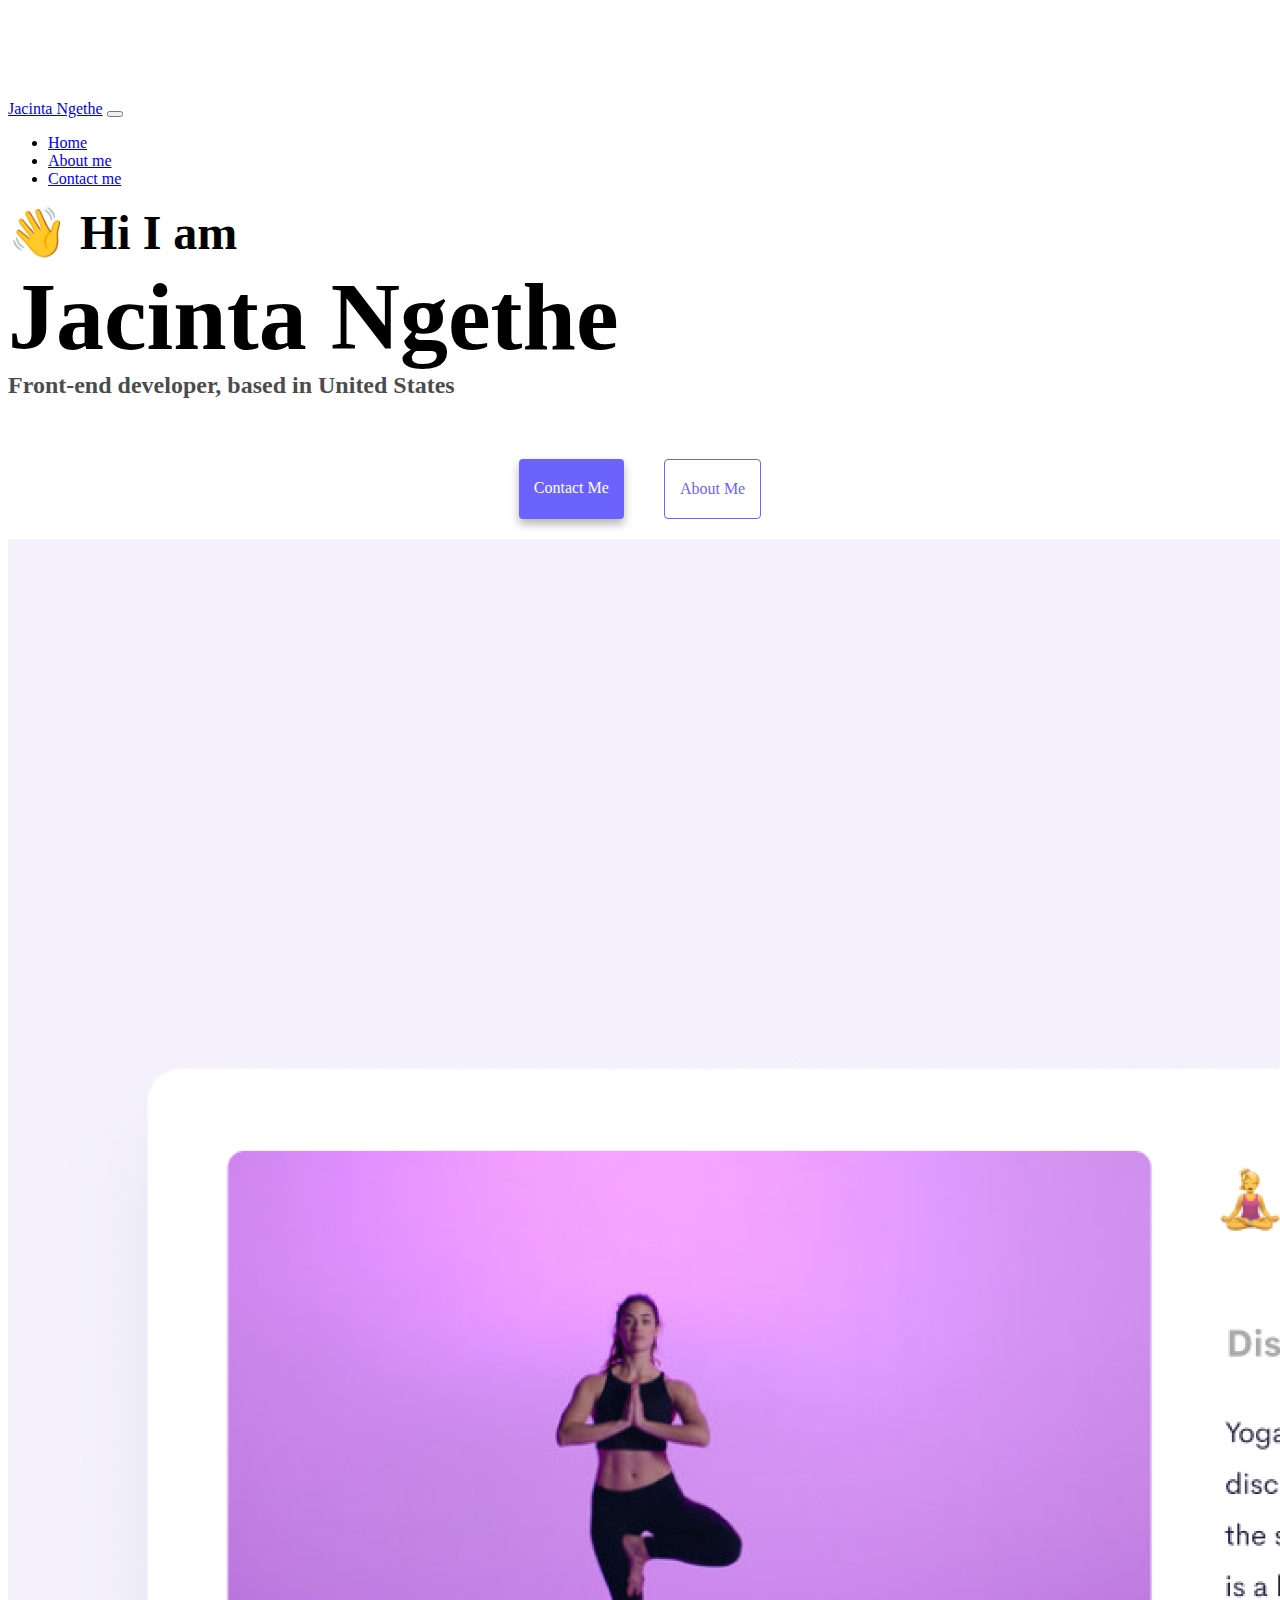
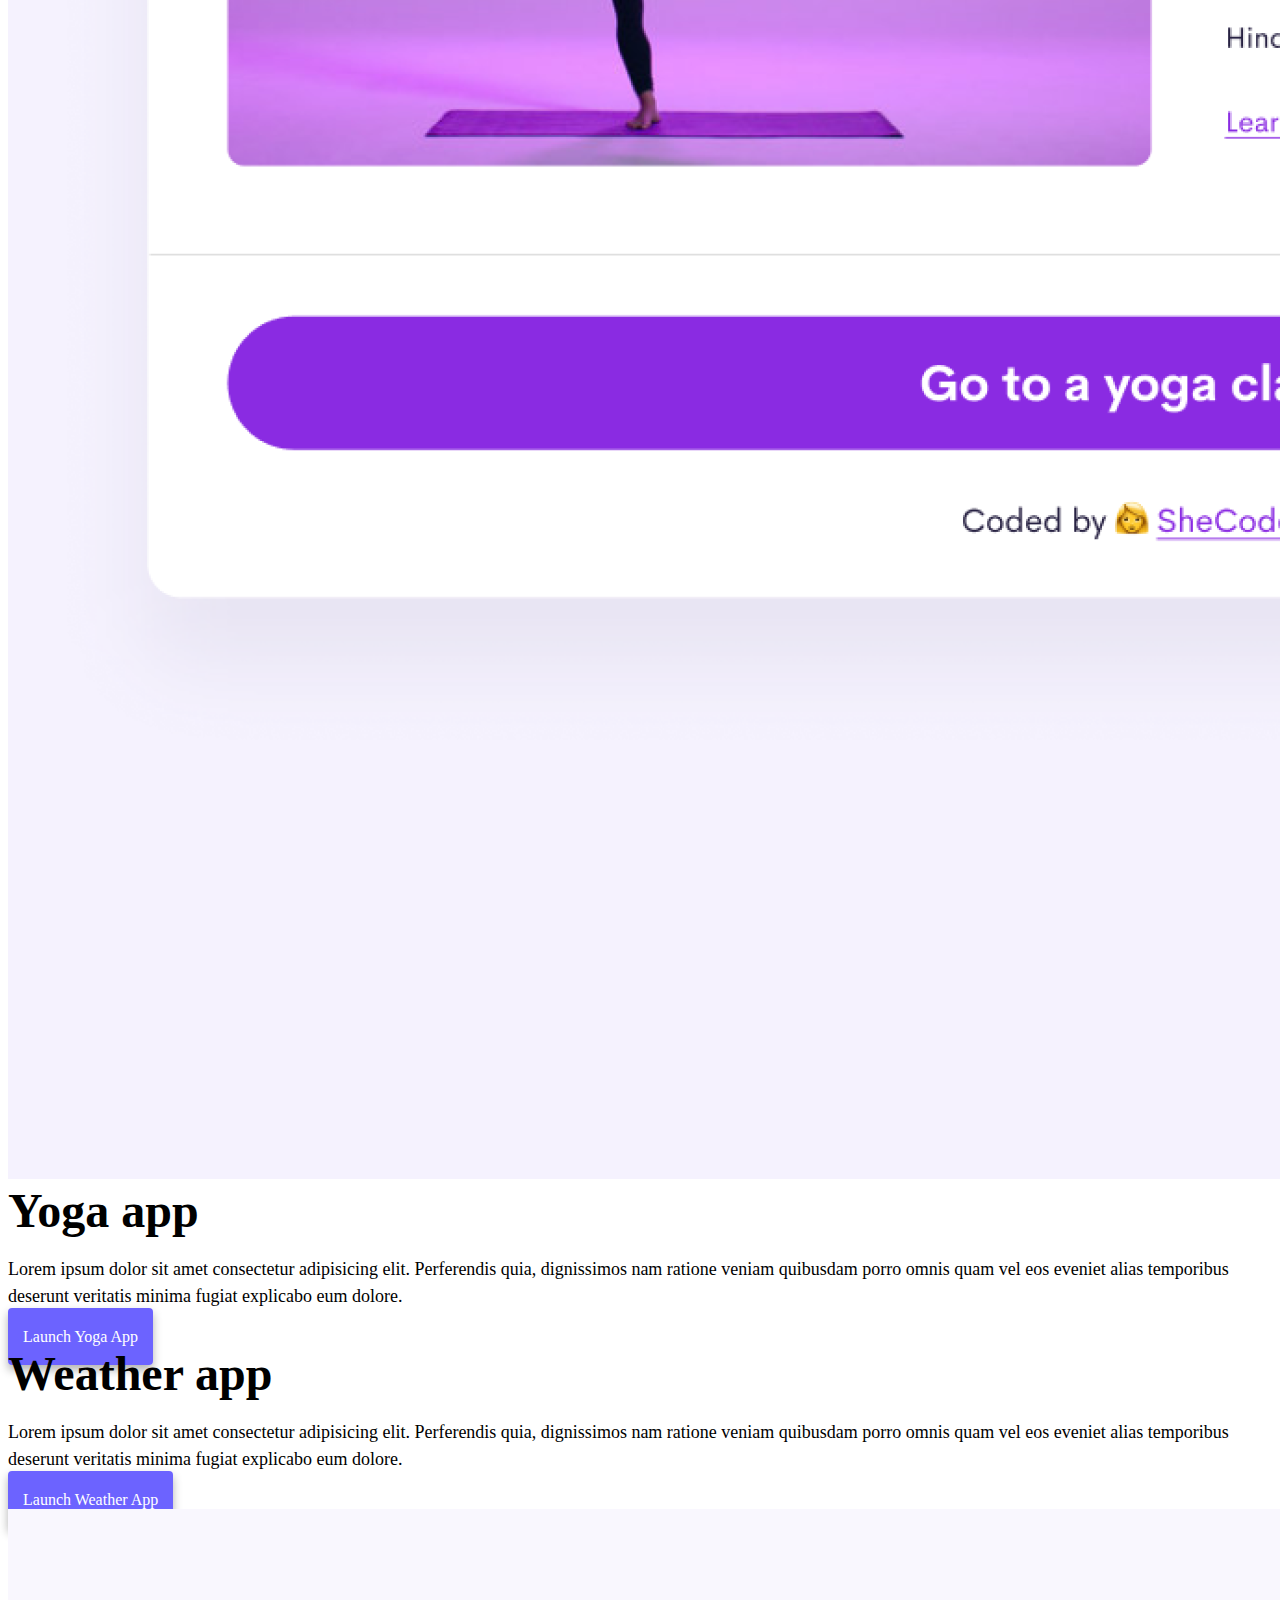
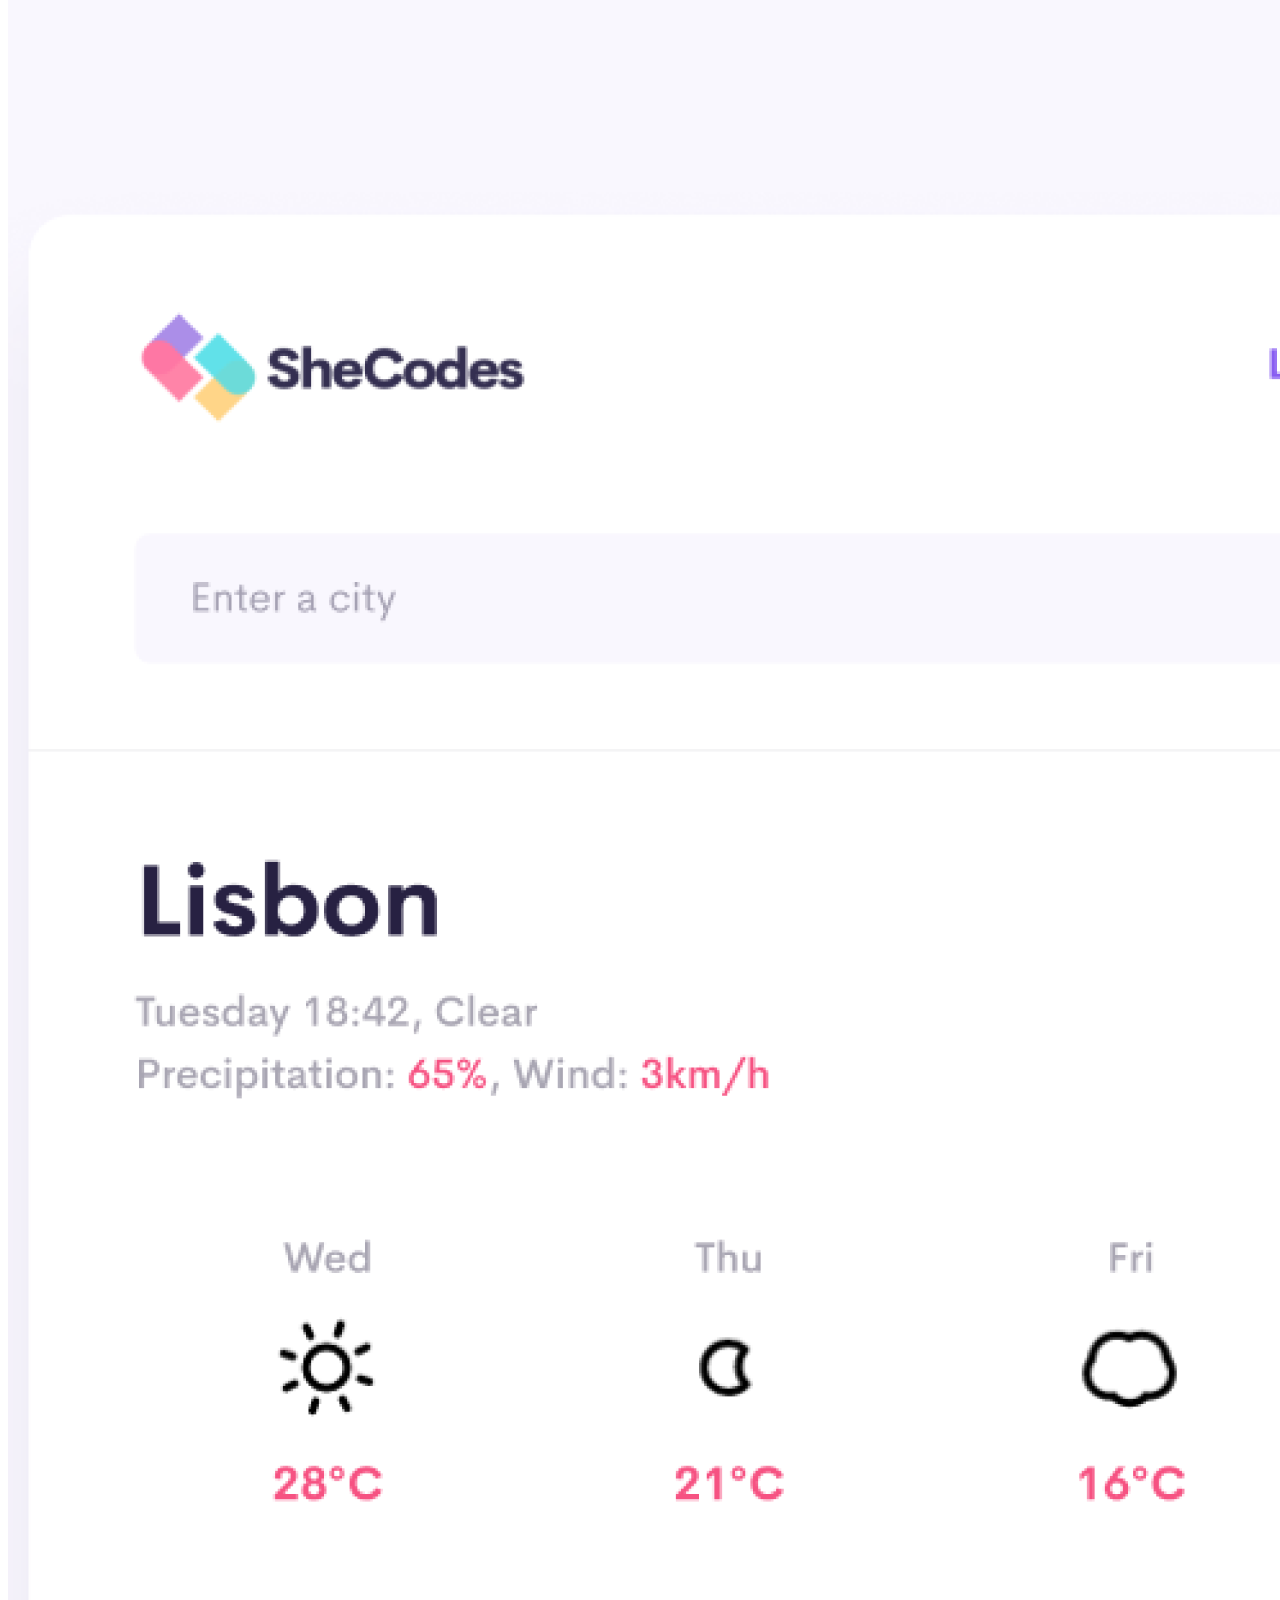
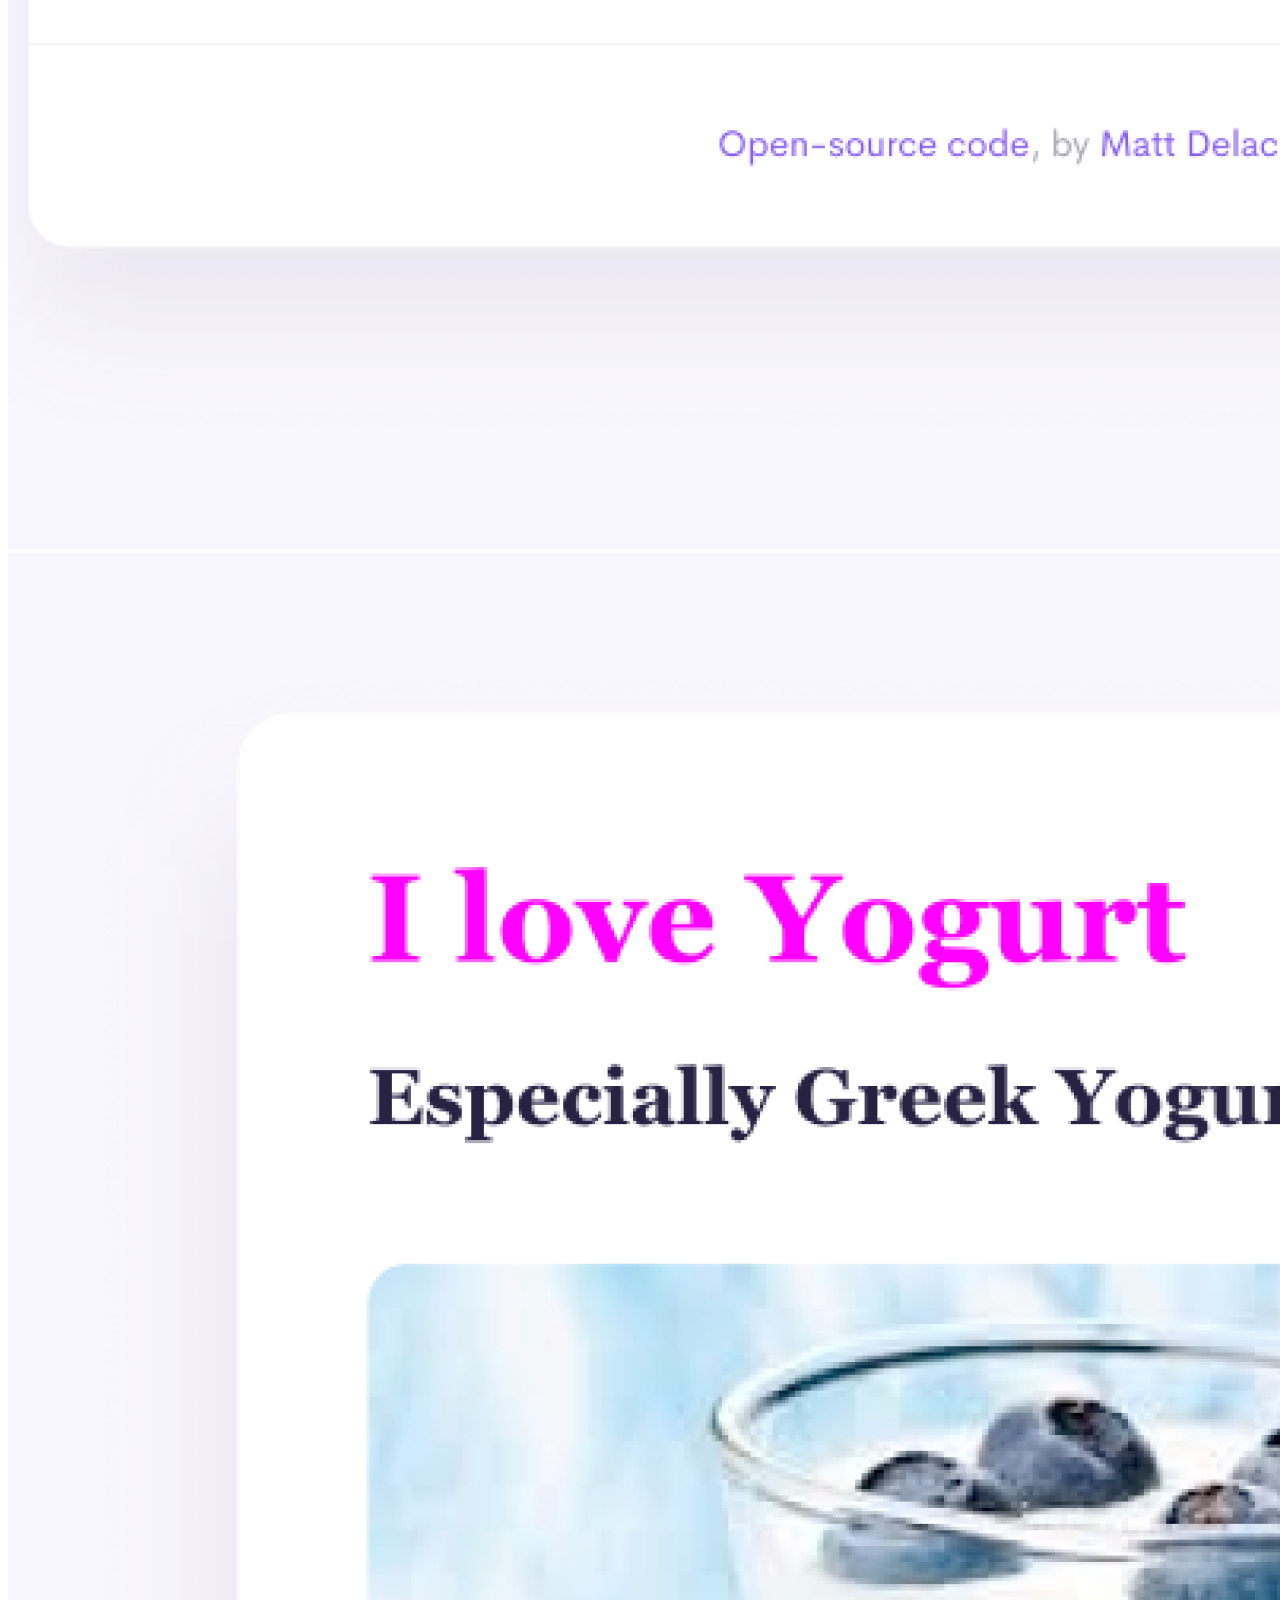
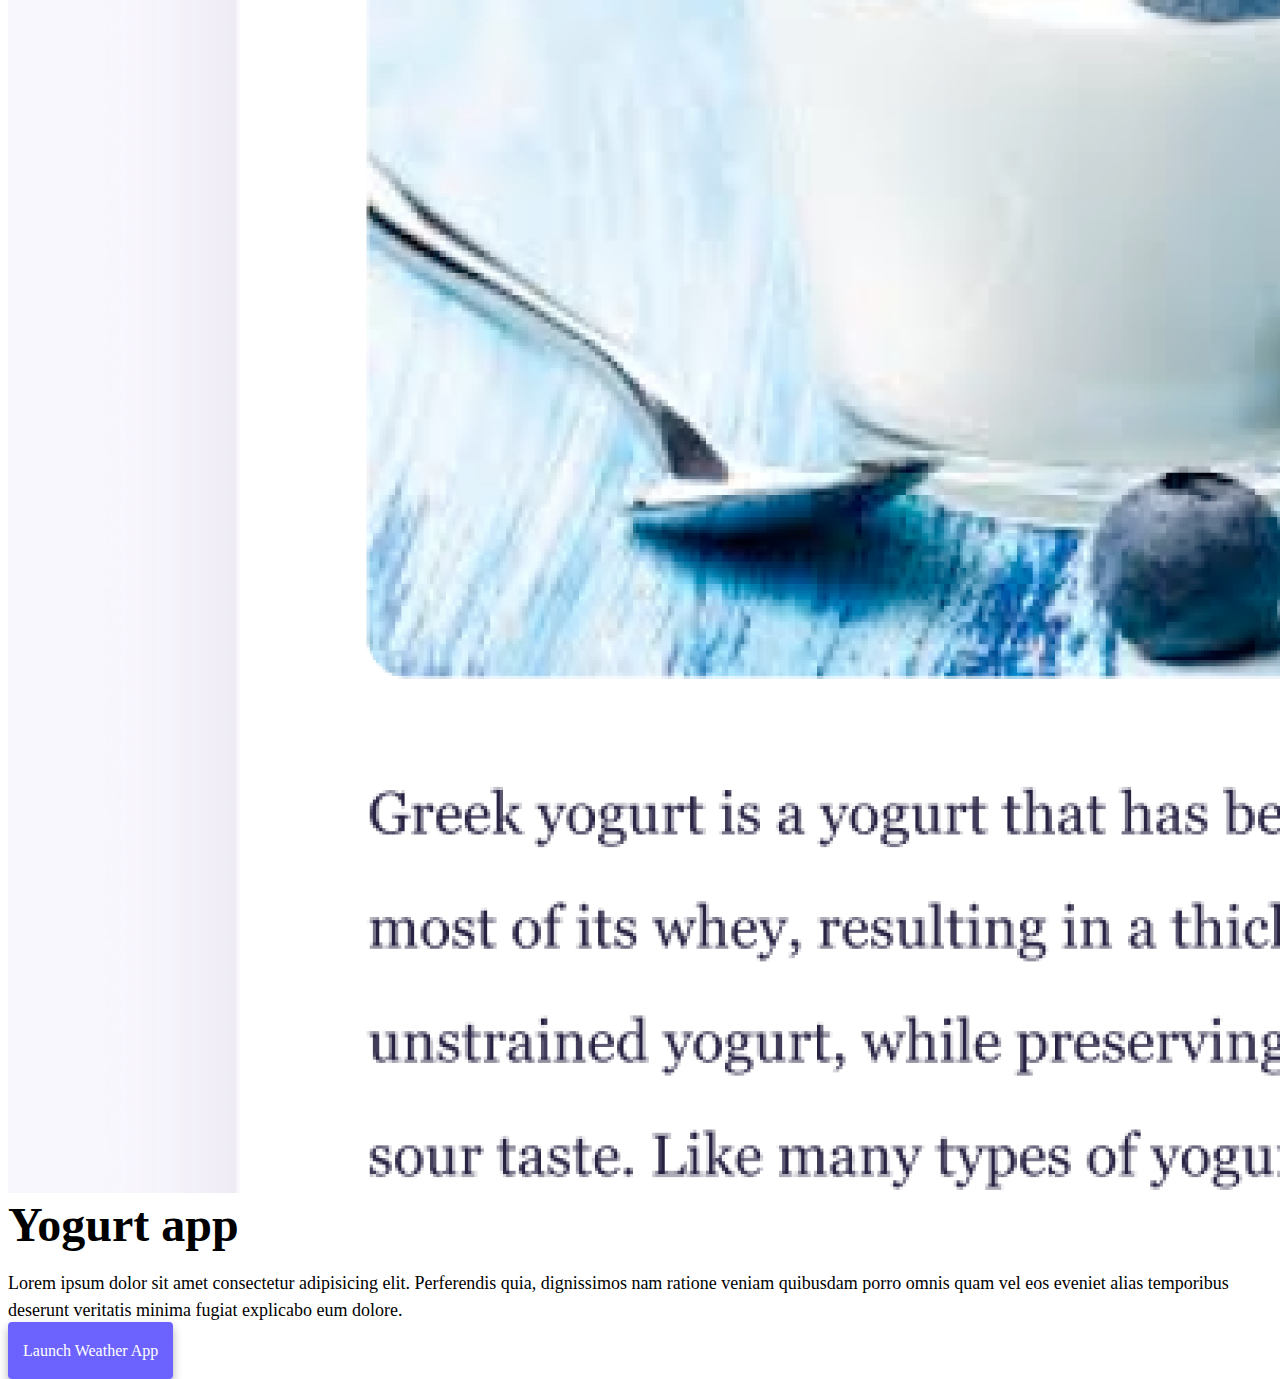
==== index.html @ 260f0592 "Initial commit" ====
<!DOCTYPE html>
<html lang="en">
  <head>
    <meta charset="UTF-8" />
    <meta http-equiv="X-UA-Compatible" content="IE=edge" />
    <meta name="viewport" content="width=device-width, initial-scale=1.0" />
    <title>Jacinta Ngethe</title>
    <link
      href="https://cdn.jsdelivr.net/npm/bootstrap@5.0.0-beta2/dist/css/bootstrap.min.css"
      rel="stylesheet"
      integrity="sha384-BmbxuPwQa2lc/FVzBcNJ7UAyJxM6wuqIj61tLrc4wSX0szH/Ev+nYRRuWlolflfl"
      crossorigin="anonymous"
    />
    <script
      src="https://cdn.jsdelivr.net/npm/bootstrap@5.0.0-beta2/dist/js/bootstrap.bundle.min.js"
      integrity="sha384-b5kHyXgcpbZJO/tY9Ul7kGkf1S0CWuKcCD38l8YkeH8z8QjE0GmW1gYU5S9FOnJ0"
      crossorigin="anonymous"
    ></script>
    <link rel="stylesheet" href="style.css" />
  </head>
  <body>
    <nav class="navbar navbar-expand-lg navbar-light bg-light fixed-top">
      <div class="container">
        <a class="navbar-brand" href="index.html">Jacinta Ngethe</a>
        <button
          class="navbar-toggler"
          type="button"
          data-bs-toggle="collapse"
          data-bs-target="#navbarNav"
          aria-controls="navbarNav"
          aria-expanded="false"
          aria-label="Toggle navigation"
        >
          <span class="navbar-toggler-icon"></span>
        </button>
        <div class="collapse navbar-collapse" id="navbarNav">
          <ul class="navbar-nav">
            <li class="nav-item">
              <a class="nav-link active" aria-current="page" href="index.html"
                >Home</a
              >
            </li>
            <li class="nav-item">
              <a class="nav-link" href="about.html">About me</a>
            </li>
            <li class="nav-item">
              <a class="nav-link" href="about.html#contact">Contact me</a>
            </li>
          </ul>
        </div>
      </div>
    </nav>
    <h2 class="text-center">👋 Hi I am</h2>
    <h1 class="text-center">Jacinta Ngethe</h1>
    <h3 class="text-center">Front-end developer, based in United States</h3>
    <div class="navigation-links mb-5">
      <a href="about.html#contact" class="primary-link">Contact me</a>
      <a href="about.html" class="secondary-link">About me</a>
    </div>
    <div class="container">
      <div class="row">
        <div class="col-6">
          <img
            src="images/yoga.png"
            alt="Yoga project"
            class="img-fluid rounded d-none d-sm-block"
          />
        </div>
        <div class="col-6">
          <h2 class="mb-3">Yoga app</h2>
          <p>
            Lorem ipsum dolor sit amet consectetur adipisicing elit. Perferendis
            quia, dignissimos nam ratione veniam quibusdam porro omnis quam vel
            eos eveniet alias temporibus deserunt veritatis minima fugiat
            explicabo eum dolore.
          </p>
          <div class="mt-5">
            <a href="#" class="primary-link project">Launch Yoga App</a>
          </div>
        </div>
      </div>
      <div class="row mt-5">
        <div class="col-6">
          <h2 class="mb-3 d-center d-sm-block">Weather app</h2>
          <p>
            Lorem ipsum dolor sit amet consectetur adipisicing elit. Perferendis
            quia, dignissimos nam ratione veniam quibusdam porro omnis quam vel
            eos eveniet alias temporibus deserunt veritatis minima fugiat
            explicabo eum dolore.
          </p>
          <div class="mt-5">
            <a href="#" class="primary-link project">Launch Weather App</a>
          </div>
        </div>
        <div class="col-6">
          <img
            src="images/weather.png"
            alt="Weather Project"
            class="img-fluid rounded d-none d-sm-block"
          />
        </div>
      </div>
      <div class="row mt-5">
        <div class="col-6">
          <img
            src="images/yogurt.png"
            alt="Yogurt project"
            class="img-fluid rounded d-none d-sm-block"
          />
        </div>
        <div class="col-6">
          <h2 class="mb-3">Yogurt app</h2>
          <p>
            Lorem ipsum dolor sit amet consectetur adipisicing elit. Perferendis
            quia, dignissimos nam ratione veniam quibusdam porro omnis quam vel
            eos eveniet alias temporibus deserunt veritatis minima fugiat
            explicabo eum dolore.
          </p>
          <div class="mt-5">
            <a href="#" class="primary-link project">Launch Weather App</a>
          </div>
        </div>
      </div>
    </div>
  </body>
</html>
---- style.css ----
:root {
  --primary-color: #6c63ff;
  --secondary-color: #f5f2fe;
  --box-shadow: 0 5px 10px rgba(0, 0, 0, 0.3);
}

body {
  margin-top: 100px;
}

h1,
h2,
h3 {
  margin: 0;
}

h1 {
  font-size: 96px;
}

h2 {
  font-size: 48px;
}

h3 {
  font-size: 24px;
  opacity: 0.7;
}

p {
  font-size: 18px;
  line-height: 1.5;
}

.navigation-links {
  display: flex;
  margin-top: 40px;
  justify-content: center;
}

.navigation-links a {
  margin: 20px;
}

.primary-link {
  border-radius: 4px;
  padding: 20px 15px;
  text-decoration: none;
  text-transform: capitalize;
  background: var(--primary-color);
  box-shadow: var(--box-shadow);
  color: white;
}

.secondary-link {
  border-radius: 4px;
  padding: 20px 15px;
  text-decoration: none;
  text-transform: capitalize;
  color: var(--primary-color);
  border: 1px solid var(--primary-color);
}

.homepage-link {
  color: var(--primary-color);
  text-align: center;
  display: block;
}

.about-paragraphs {
  margin: 30px 0;
}

.about-paragraphs p {
  margin: 10px;
}

.email-link {
  display: flex;
  justify-content: center;
  color: var(--primary-color);
  font-size: 28px;
  text-decoration: none;
}

.email-link:hover {
  text-decoration: underline;
}
@media (max-width: 576px) {
  h1 {
    font-size: 48px;
  }
  h2 {
    font-size: 32px;
    text-align: center;
  }
  p {
    text-align: center;
  }

  .container {
    text-align: center;
  }
  .project {
    display: block;
    text-align: center;
    margin: 0 20px;
  }
}
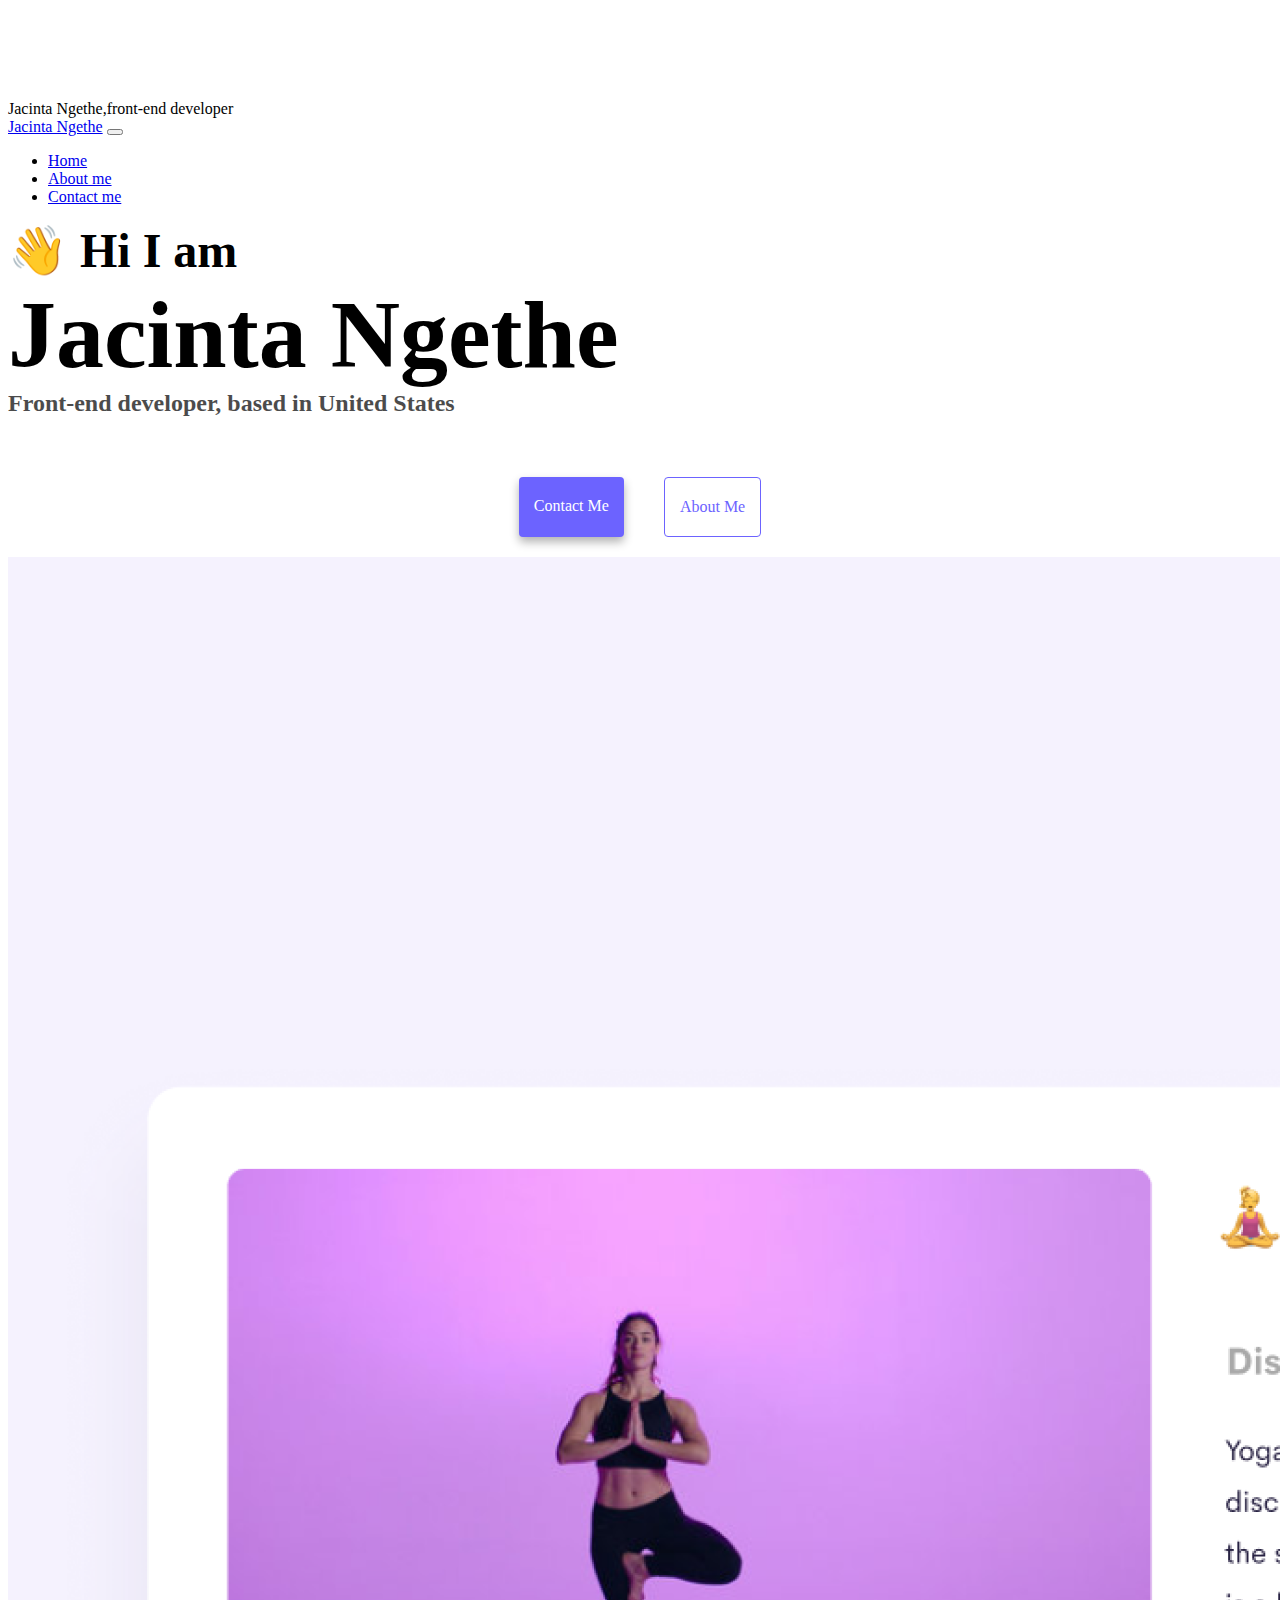
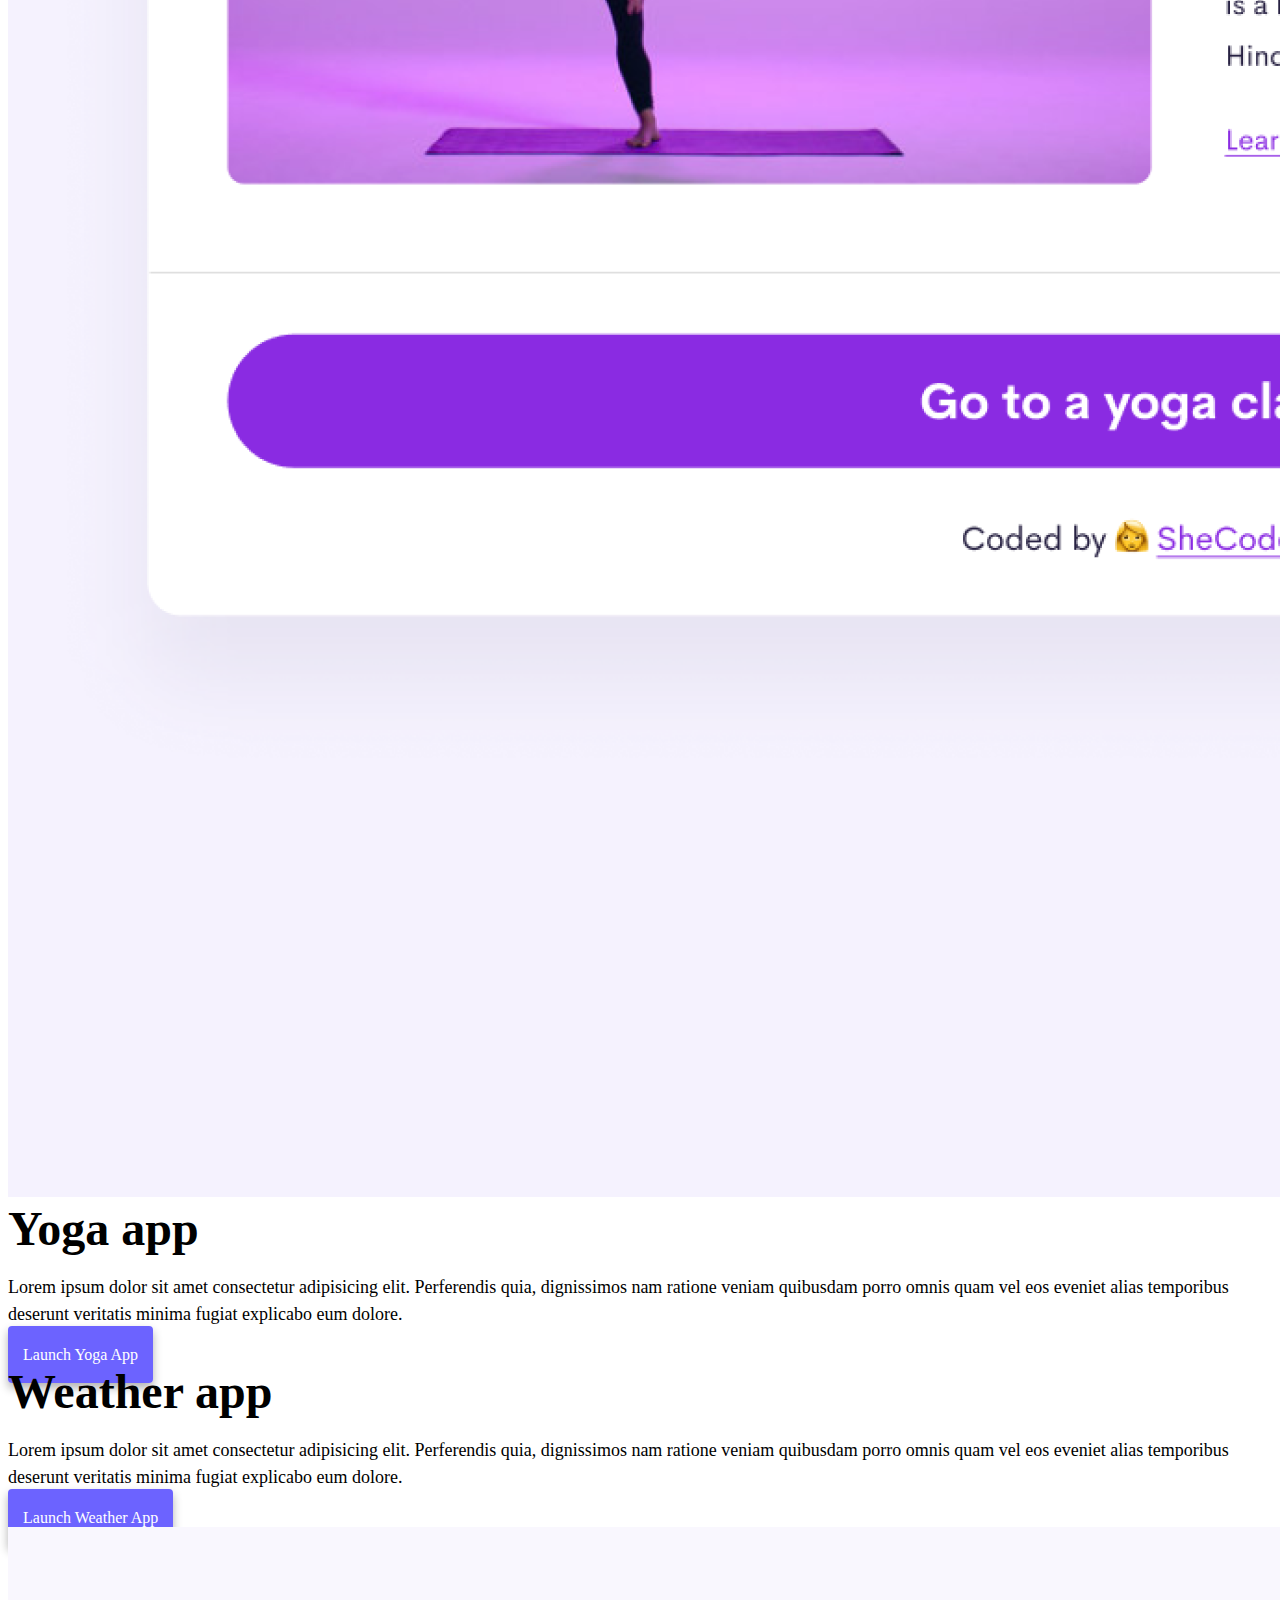
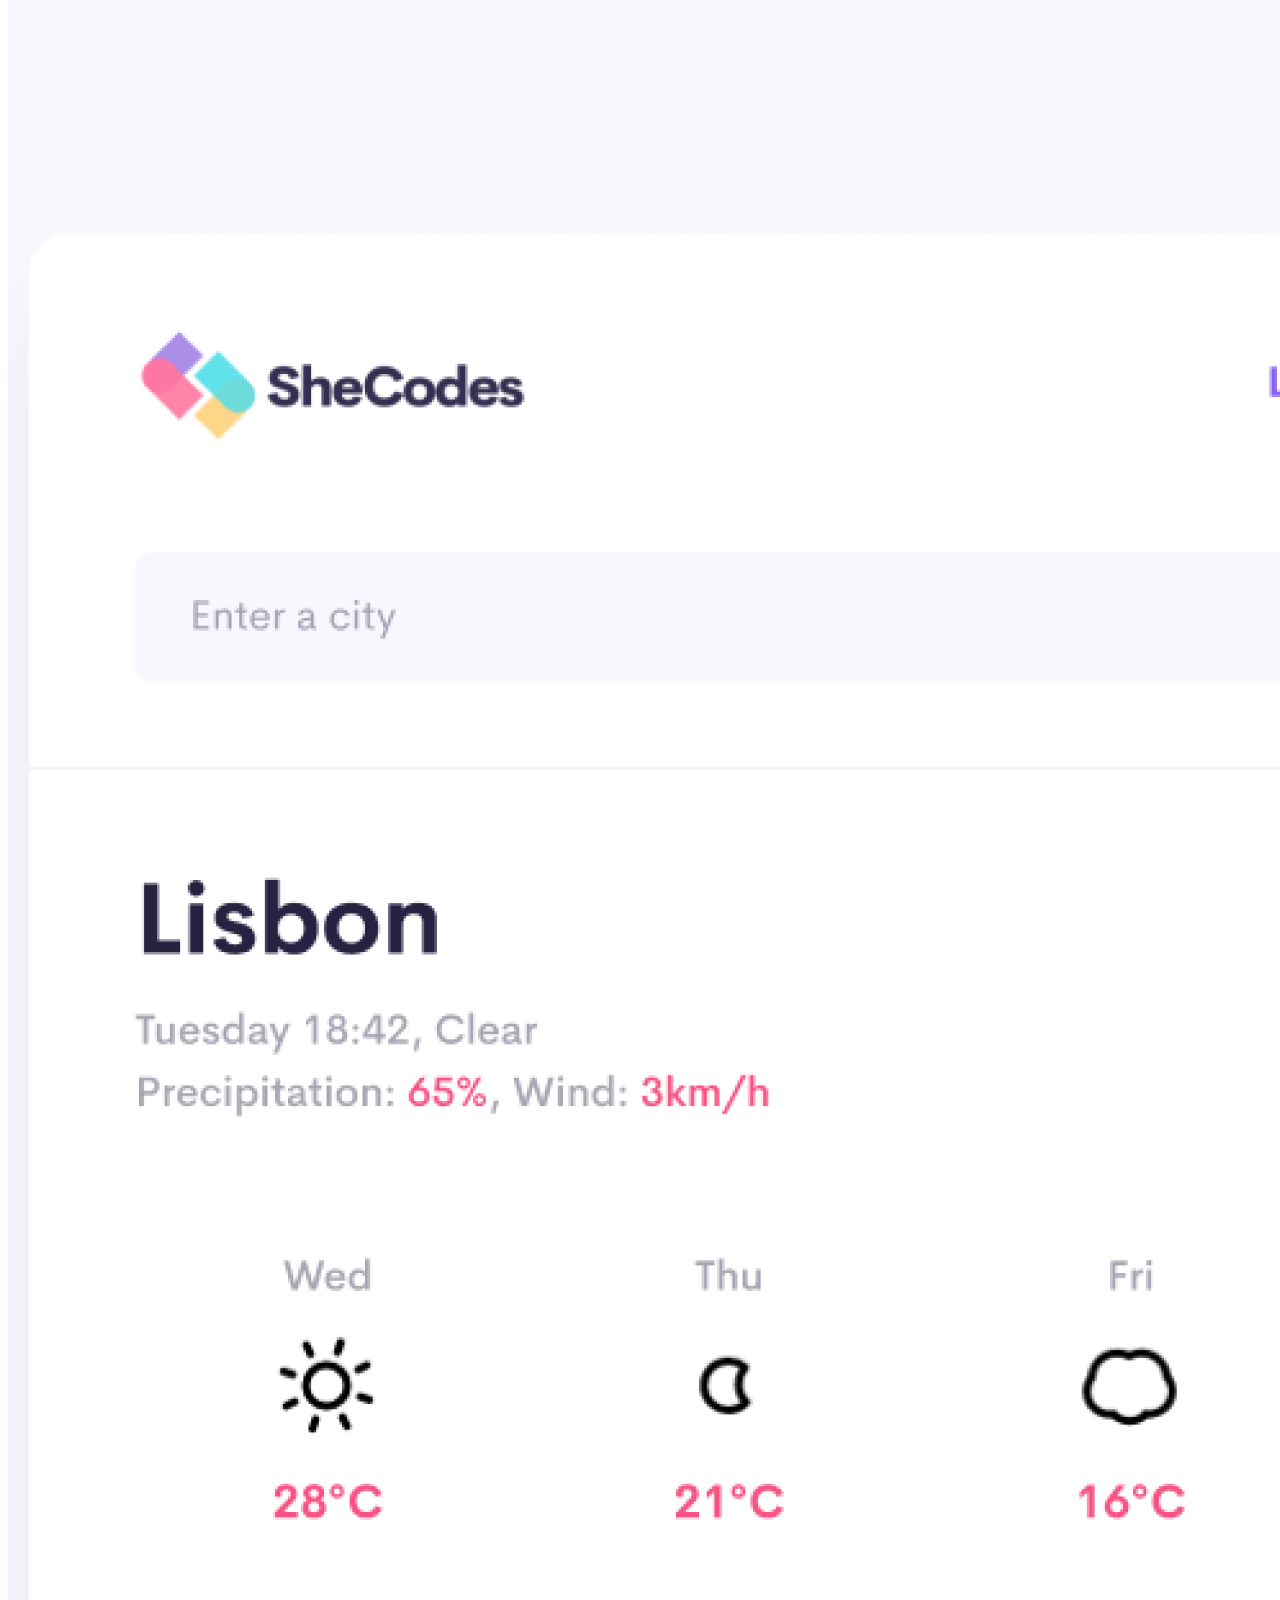
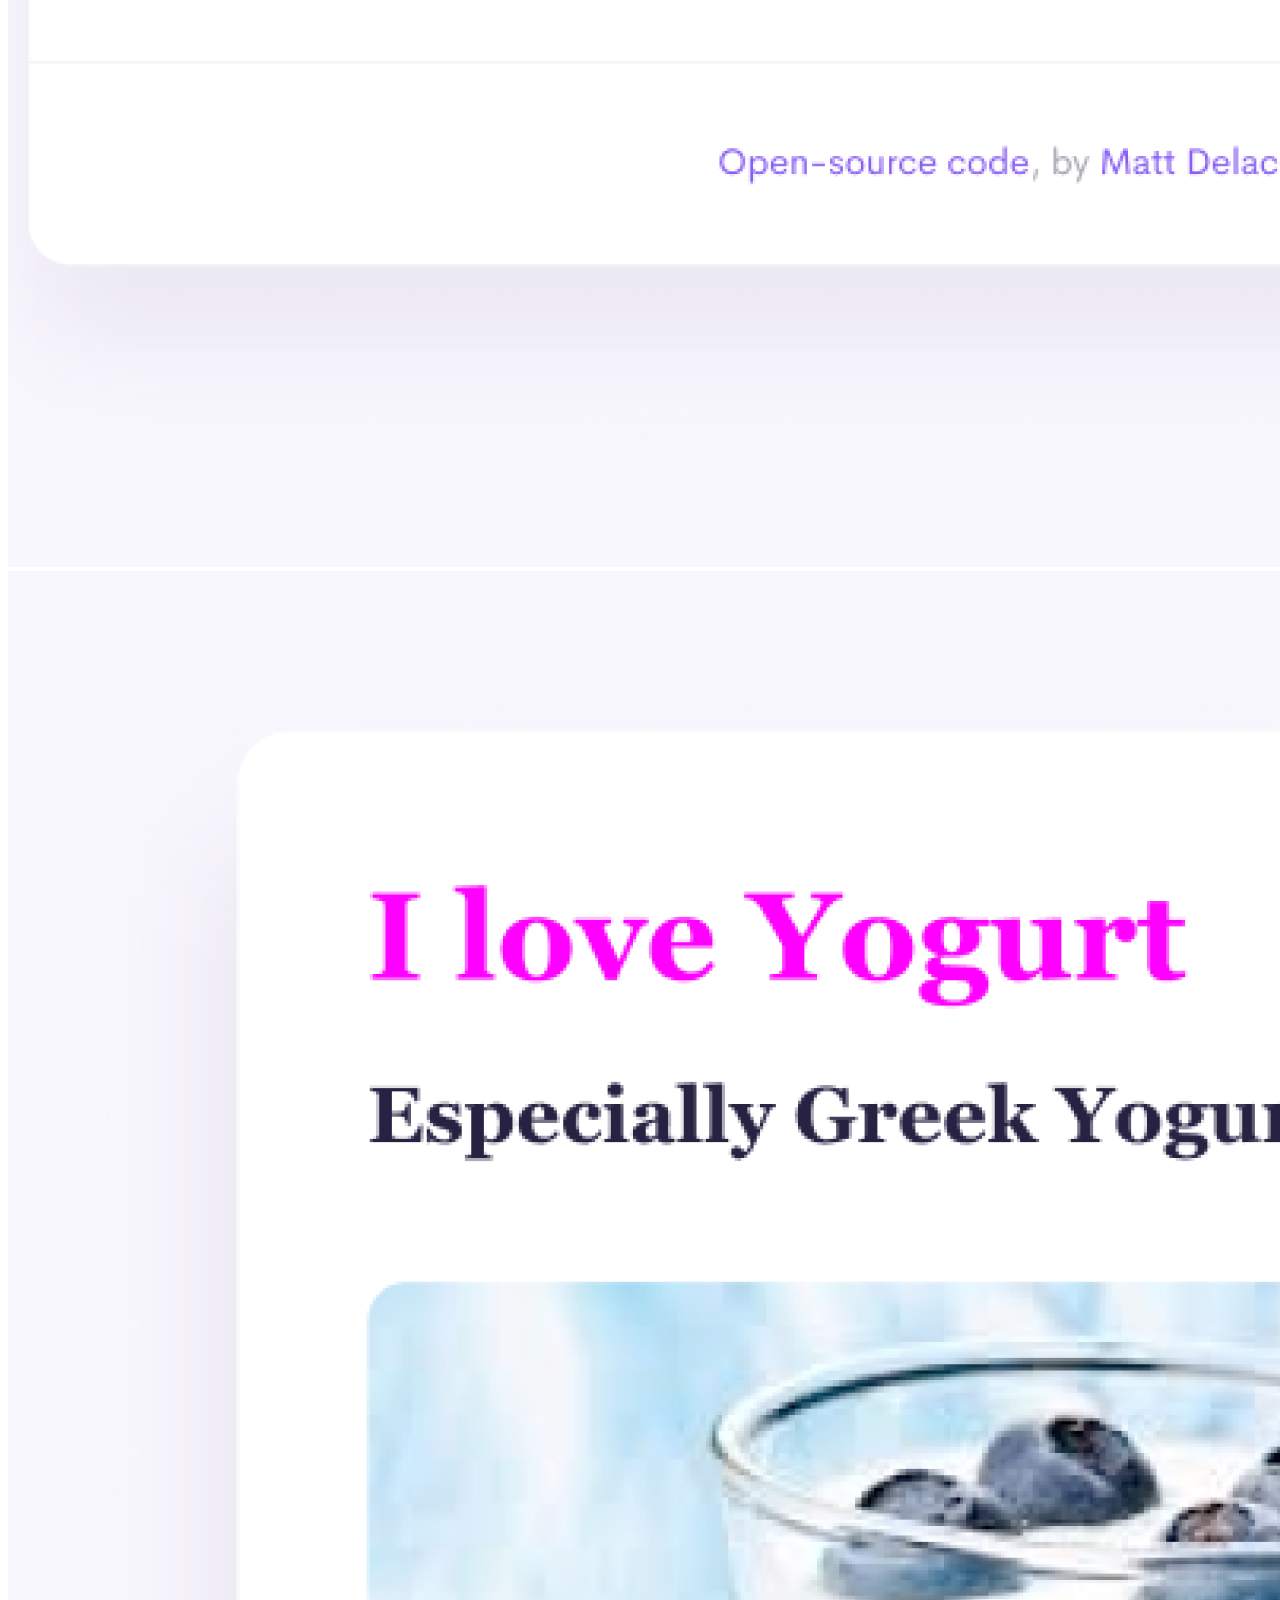
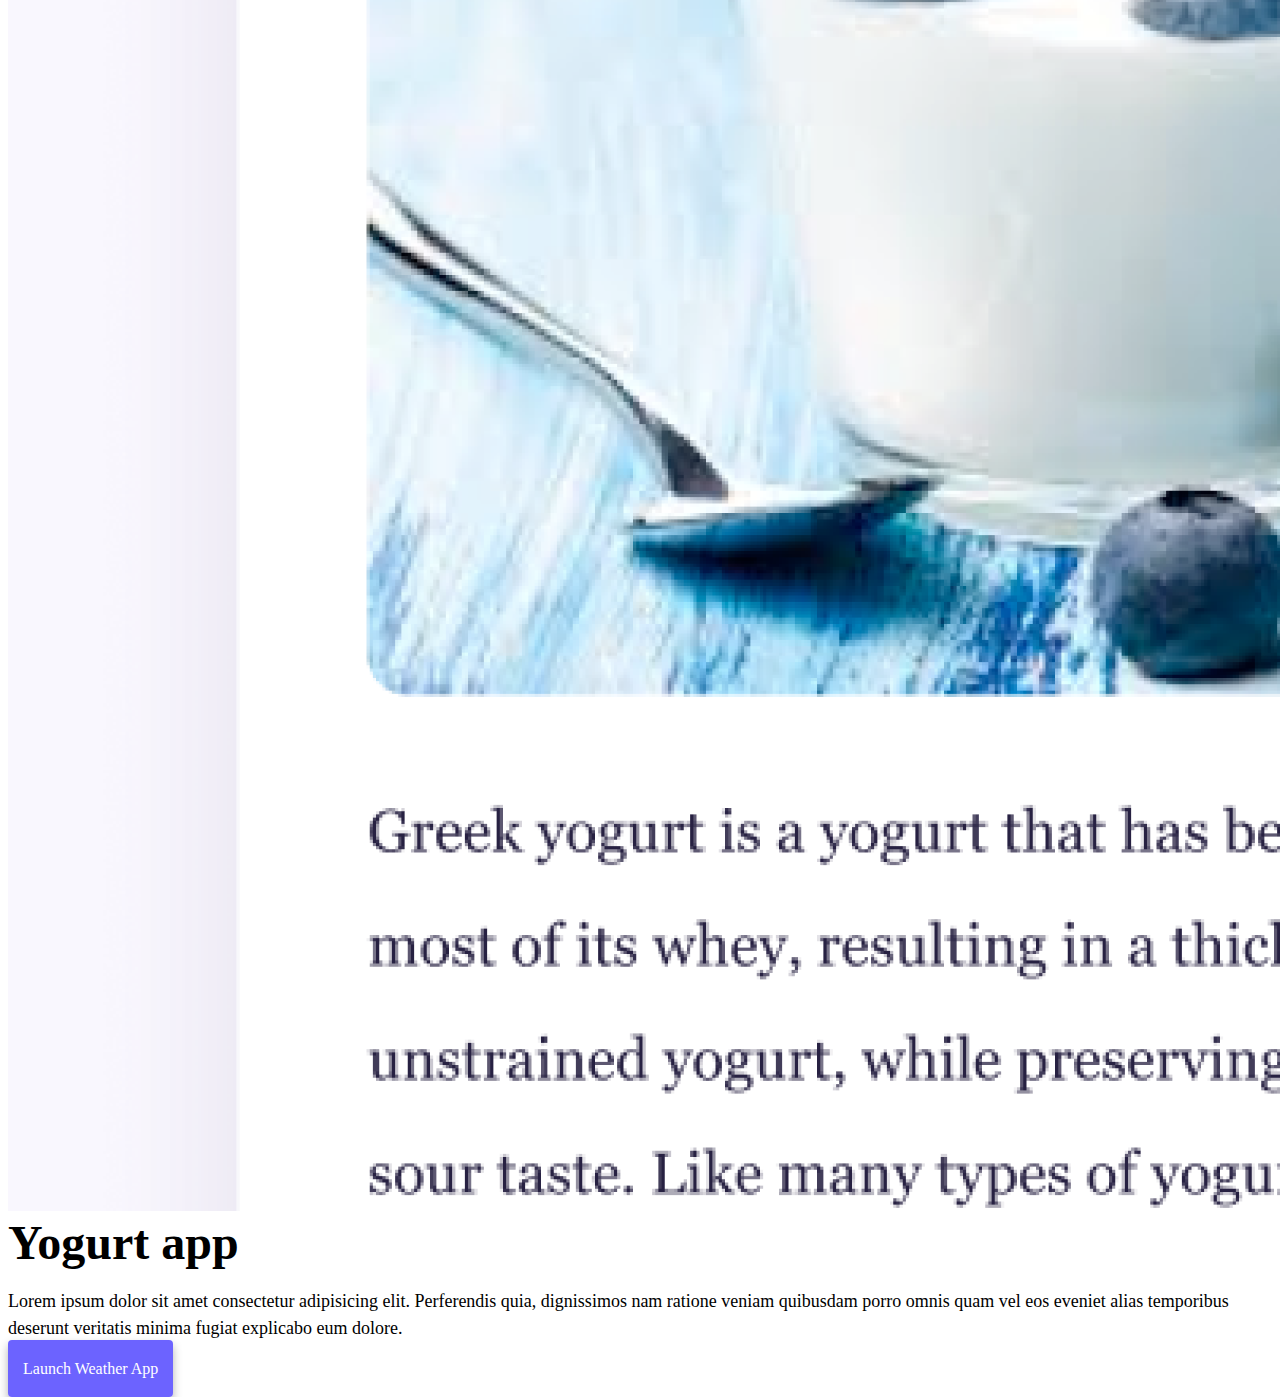
==== commit 282f2ffa: "changes" ====
--- a/index.html
+++ b/index.html
@@ -4,7 +4,8 @@
     <meta charset="UTF-8" />
     <meta http-equiv="X-UA-Compatible" content="IE=edge" />
     <meta name="viewport" content="width=device-width, initial-scale=1.0" />
-    <title>Jacinta Ngethe</title>
+    <meta name="description" content="This is a portfolio website for front-end developer, Jacinta Ngethe."
+    <title>Jacinta Ngethe,front-end developer</title>
     <link
       href="https://cdn.jsdelivr.net/npm/bootstrap@5.0.0-beta2/dist/css/bootstrap.min.css"
       rel="stylesheet"
@@ -54,19 +55,19 @@
     <h1 class="text-center">Jacinta Ngethe</h1>
     <h3 class="text-center">Front-end developer, based in United States</h3>
     <div class="navigation-links mb-5">
-      <a href="about.html#contact" class="primary-link">Contact me</a>
-      <a href="about.html" class="secondary-link">About me</a>
+      <a href="about.html#contact" class="primary-link" title="contact jacinta ngethe">Contact me</a>
+      <a href="about.html" class="secondary-link" title="about jacinta ngethe">About me</a>
     </div>
     <div class="container">
       <div class="row">
-        <div class="col-6">
+        <div class="col-sm-6">
           <img
             src="images/yoga.png"
             alt="Yoga project"
-            class="img-fluid rounded d-none d-sm-block"
+            class="img-fluid rounded photo"
           />
         </div>
-        <div class="col-6">
+        <div class="col-sm-6">
           <h2 class="mb-3">Yoga app</h2>
           <p>
             Lorem ipsum dolor sit amet consectetur adipisicing elit. Perferendis
@@ -80,7 +81,7 @@
         </div>
       </div>
       <div class="row mt-5">
-        <div class="col-6">
+        <div class="col-sm-6">
           <h2 class="mb-3 d-center d-sm-block">Weather app</h2>
           <p>
             Lorem ipsum dolor sit amet consectetur adipisicing elit. Perferendis
@@ -92,23 +93,23 @@
             <a href="#" class="primary-link project">Launch Weather App</a>
           </div>
         </div>
-        <div class="col-6">
+        <div class="col-sm-6">
           <img
             src="images/weather.png"
             alt="Weather Project"
-            class="img-fluid rounded d-none d-sm-block"
+            class="img-fluid rounded photo"
           />
         </div>
       </div>
       <div class="row mt-5">
-        <div class="col-6">
+        <div class="col-sm-6">
           <img
             src="images/yogurt.png"
             alt="Yogurt project"
-            class="img-fluid rounded d-none d-sm-block"
+            class="img-fluid rounded photo"
           />
         </div>
-        <div class="col-6">
+        <div class="col-sm-6">
           <h2 class="mb-3">Yogurt app</h2>
           <p>
             Lorem ipsum dolor sit amet consectetur adipisicing elit. Perferendis
--- a/style.css
+++ b/style.css
@@ -88,18 +88,17 @@
 }
 @media (max-width: 576px) {
   h1 {
-    font-size: 48px;
+    font-size: 32px;
   }
   h2 {
-    font-size: 32px;
+    font-size: 24px;
     text-align: center;
   }
   p {
     text-align: center;
   }
-
-  .container {
-    text-align: center;
+  .photo {
+    display: none;
   }
   .project {
     display: block;
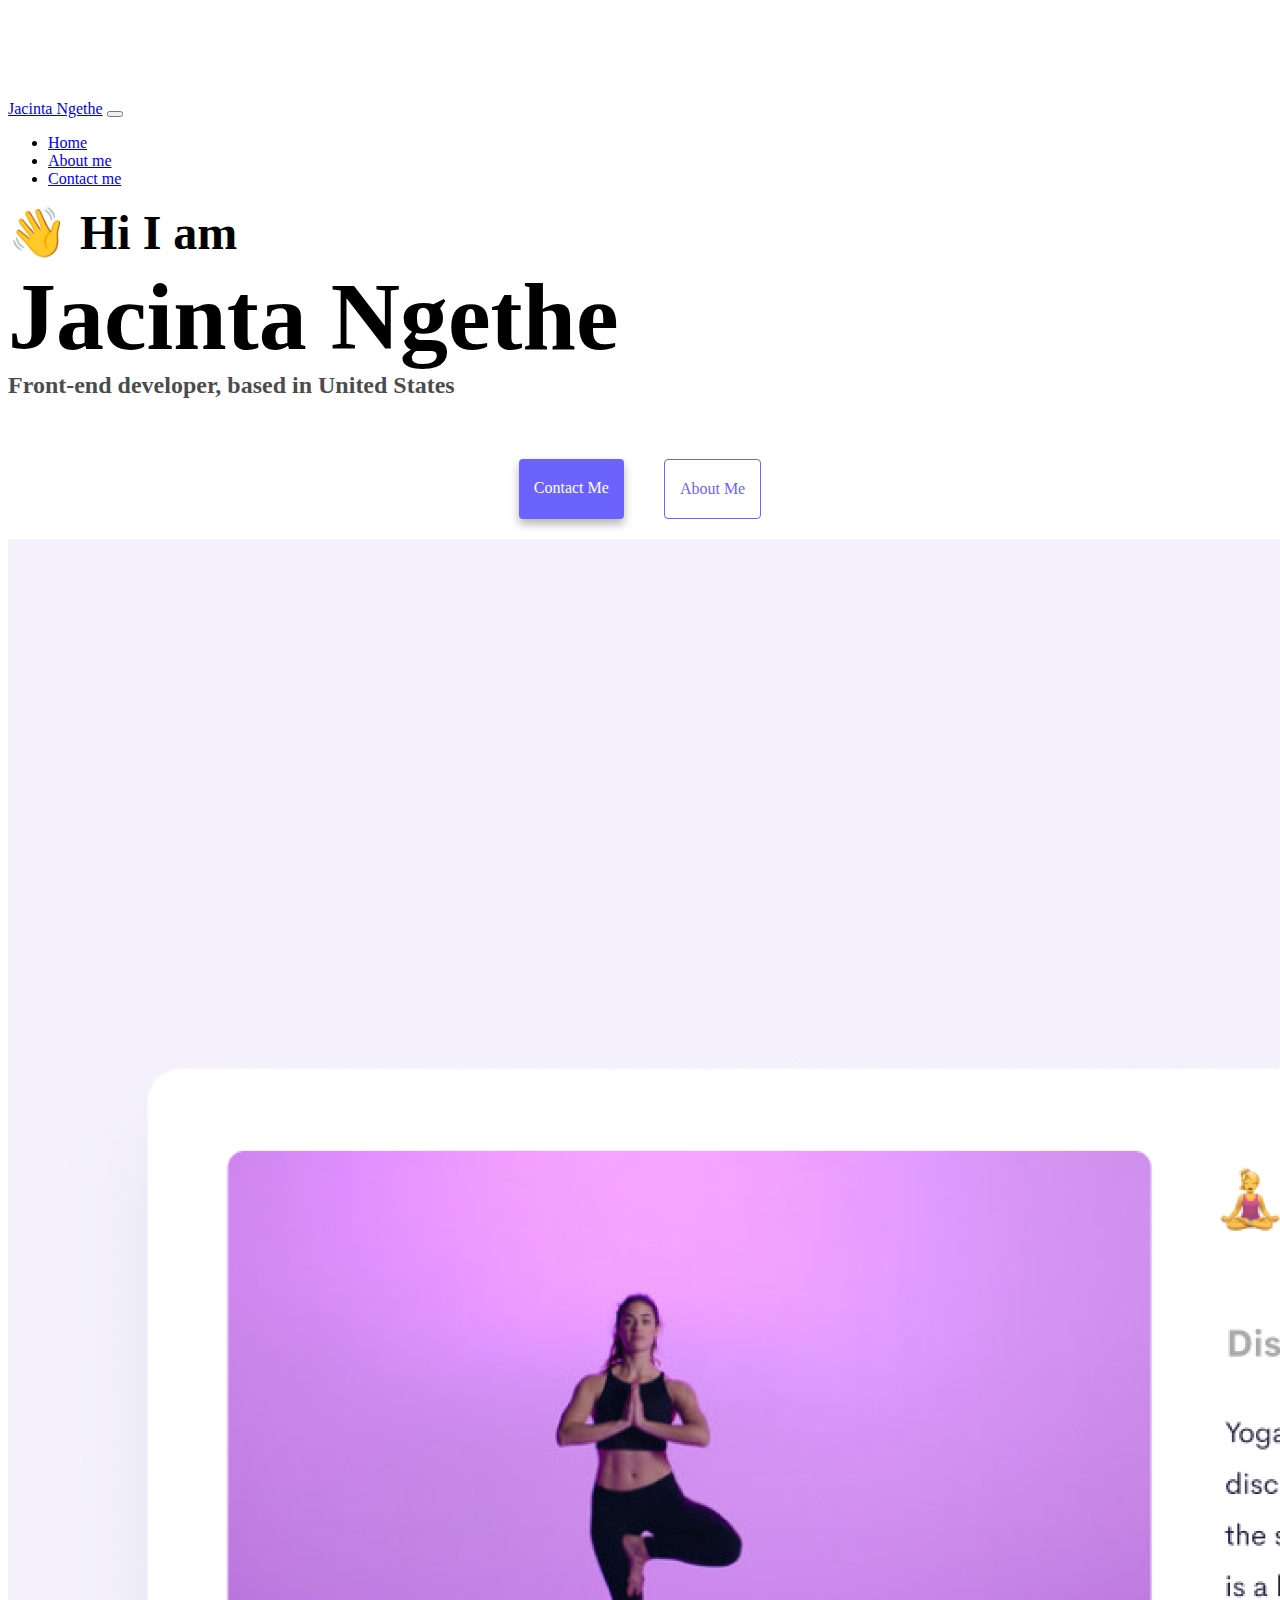
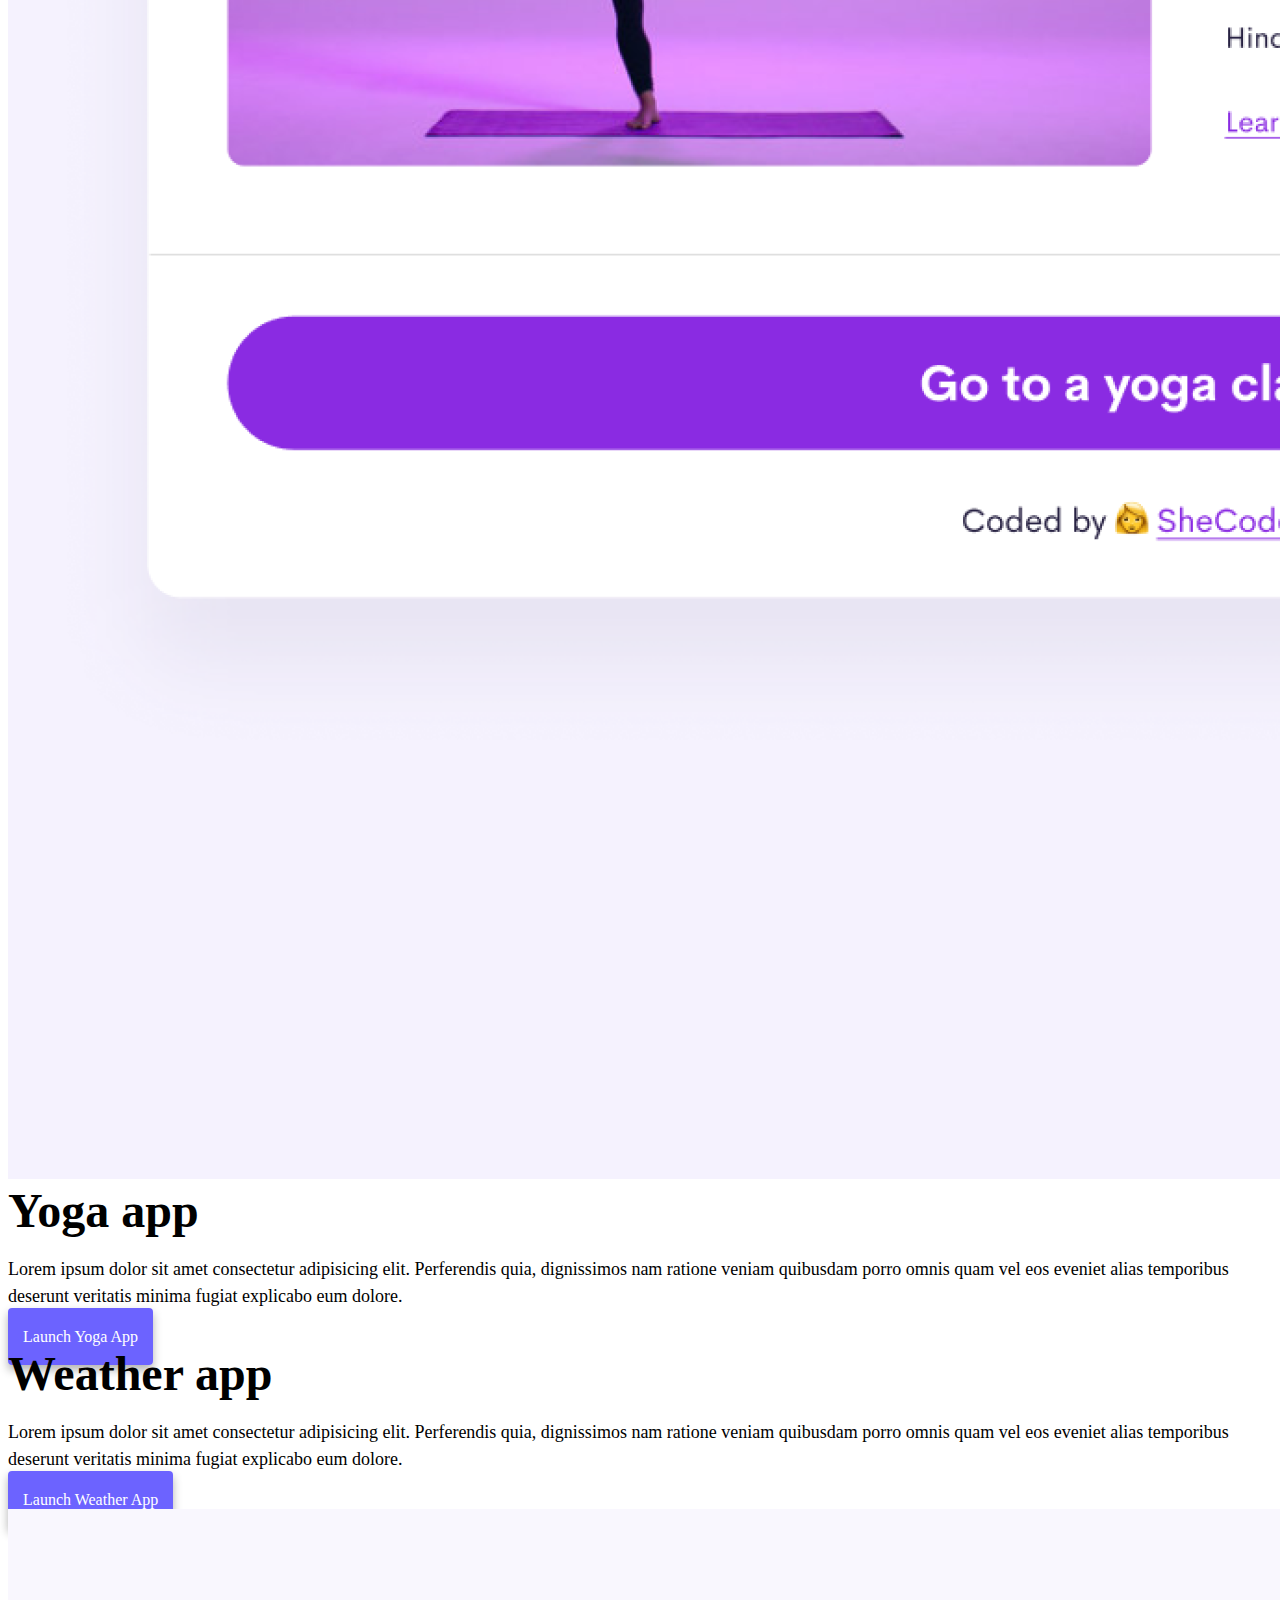
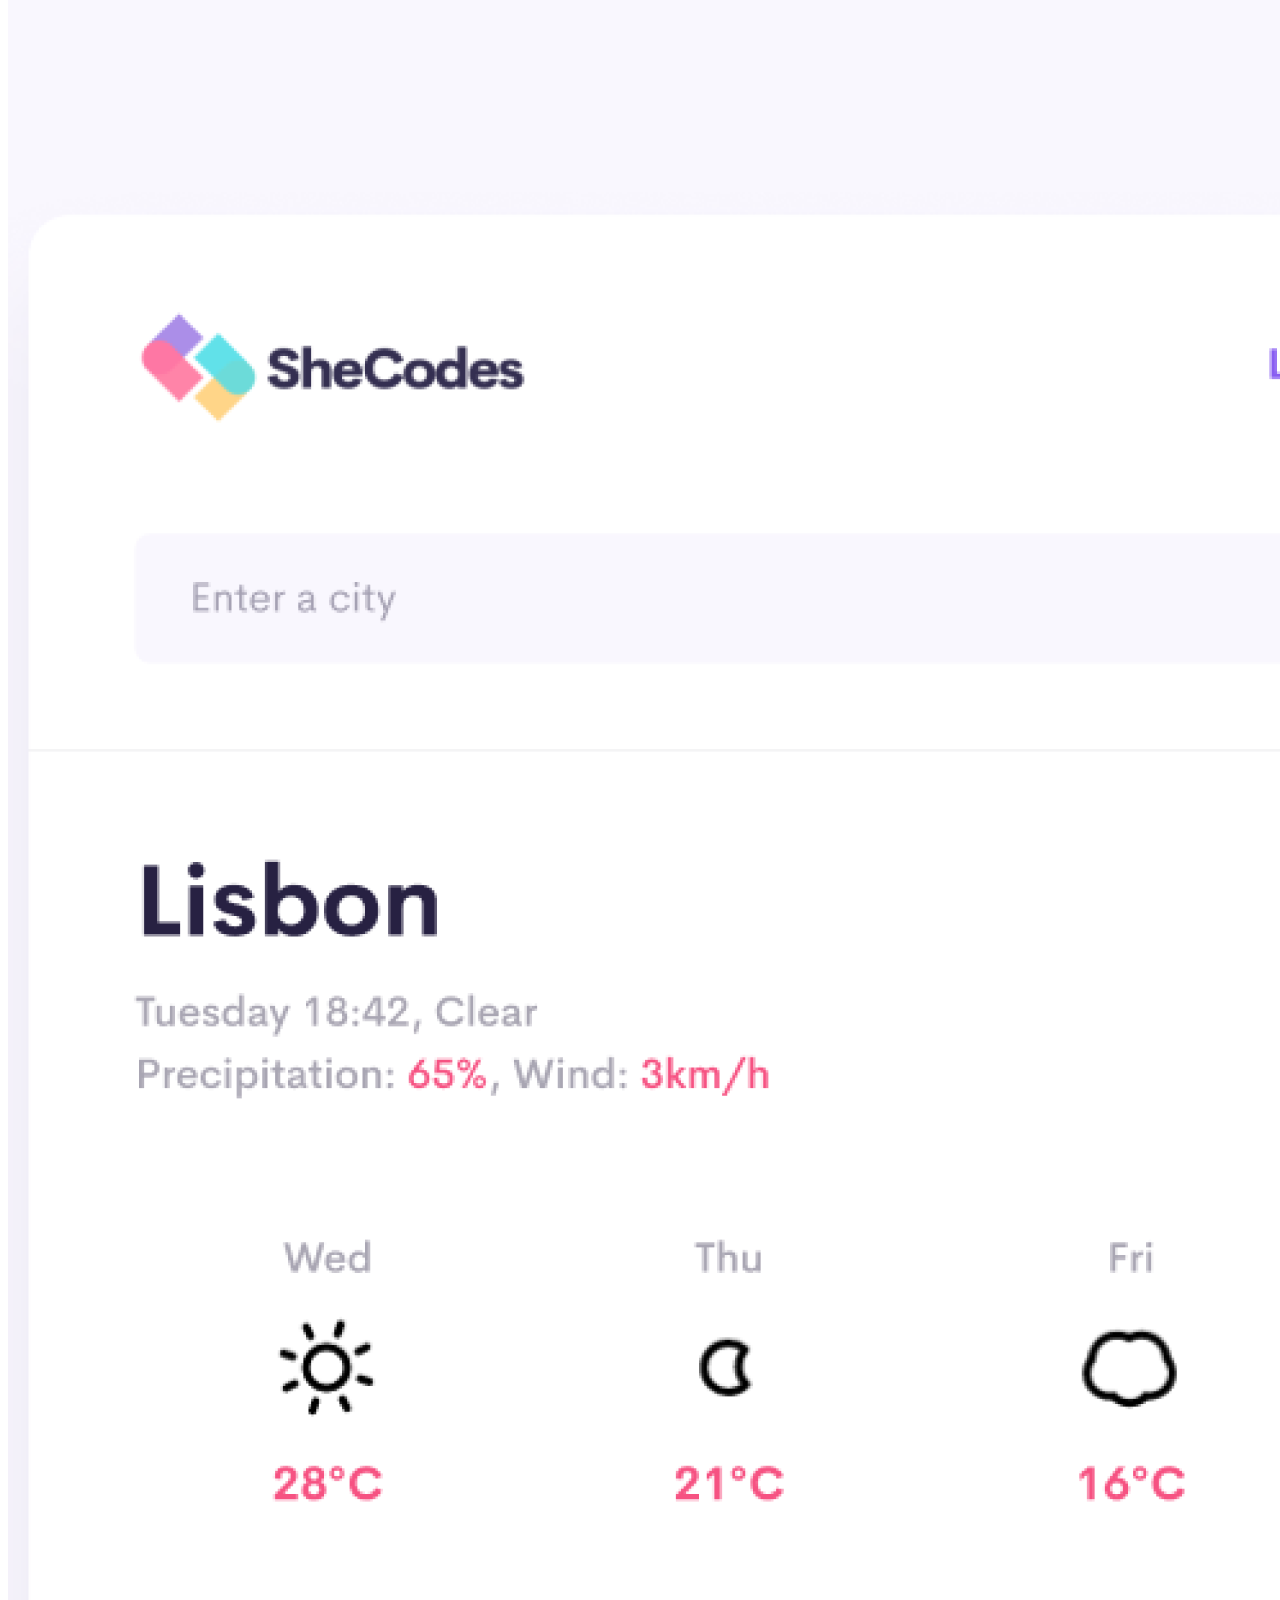
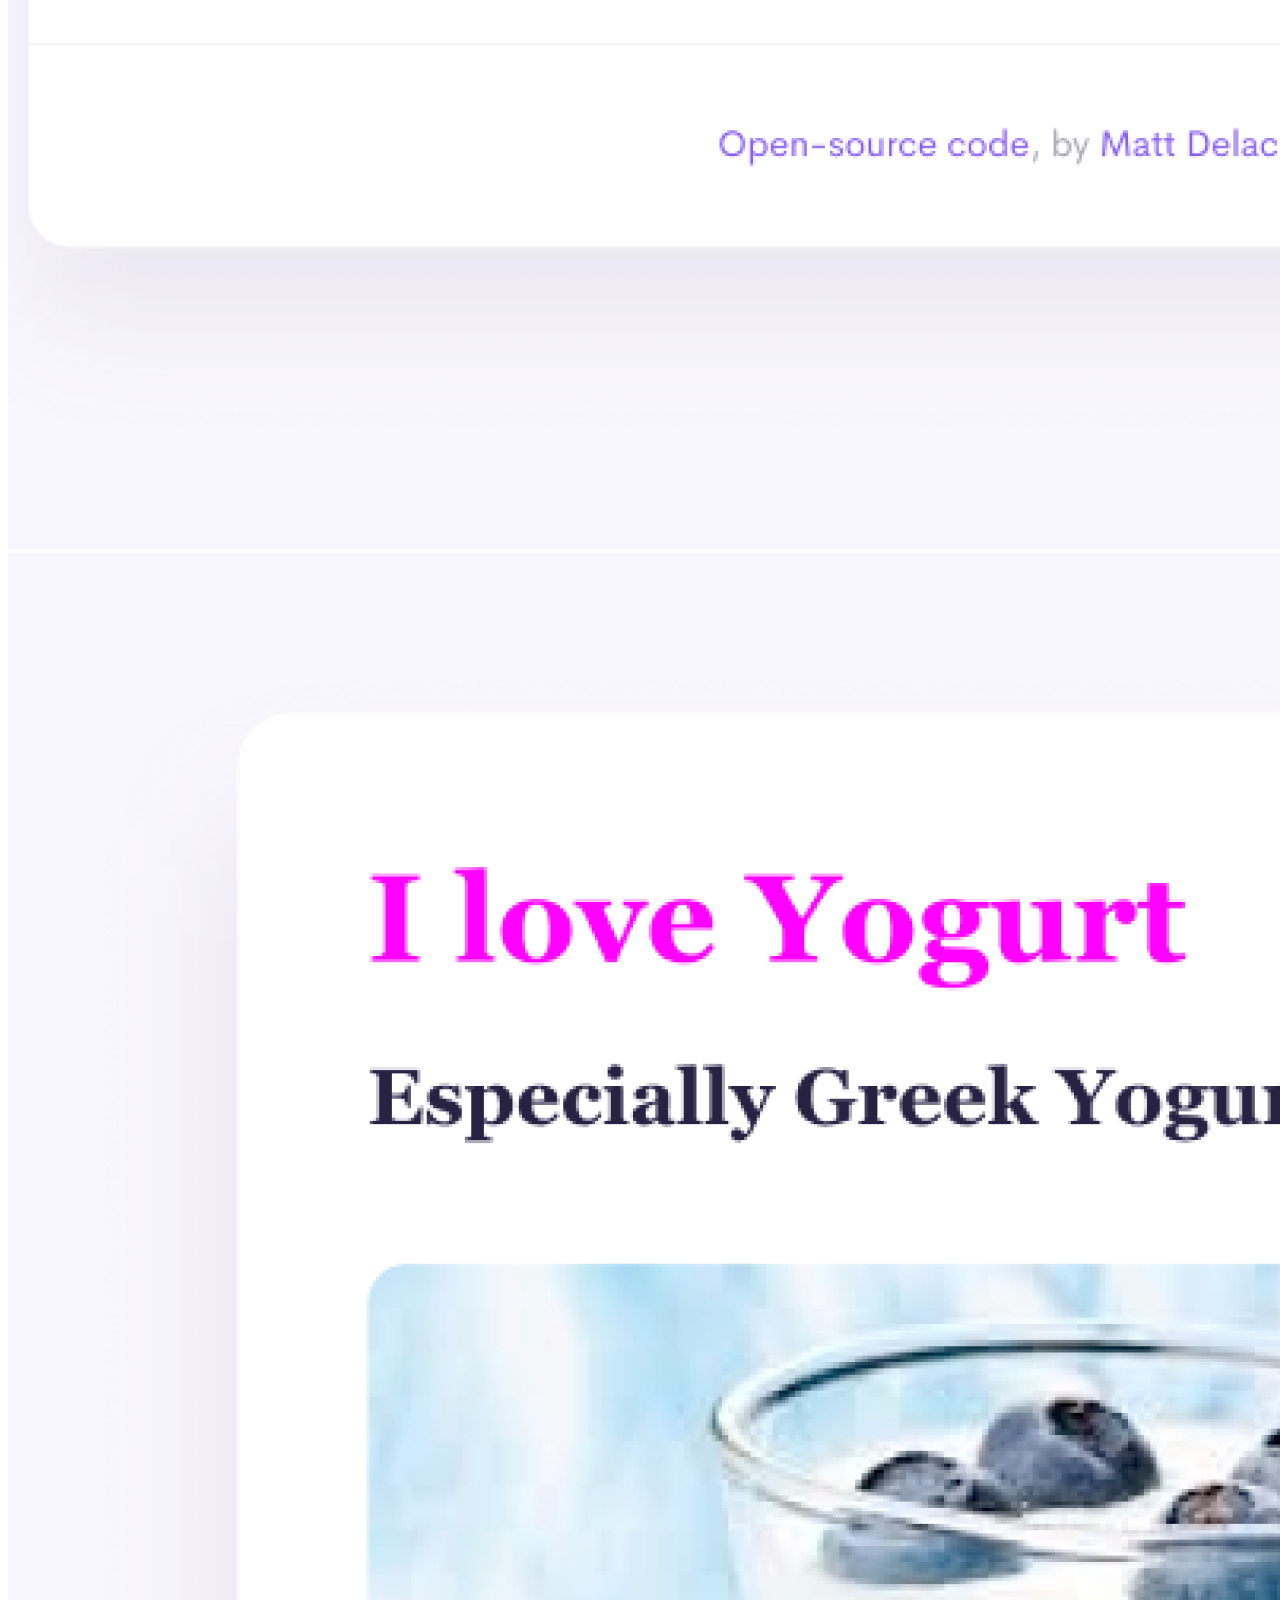
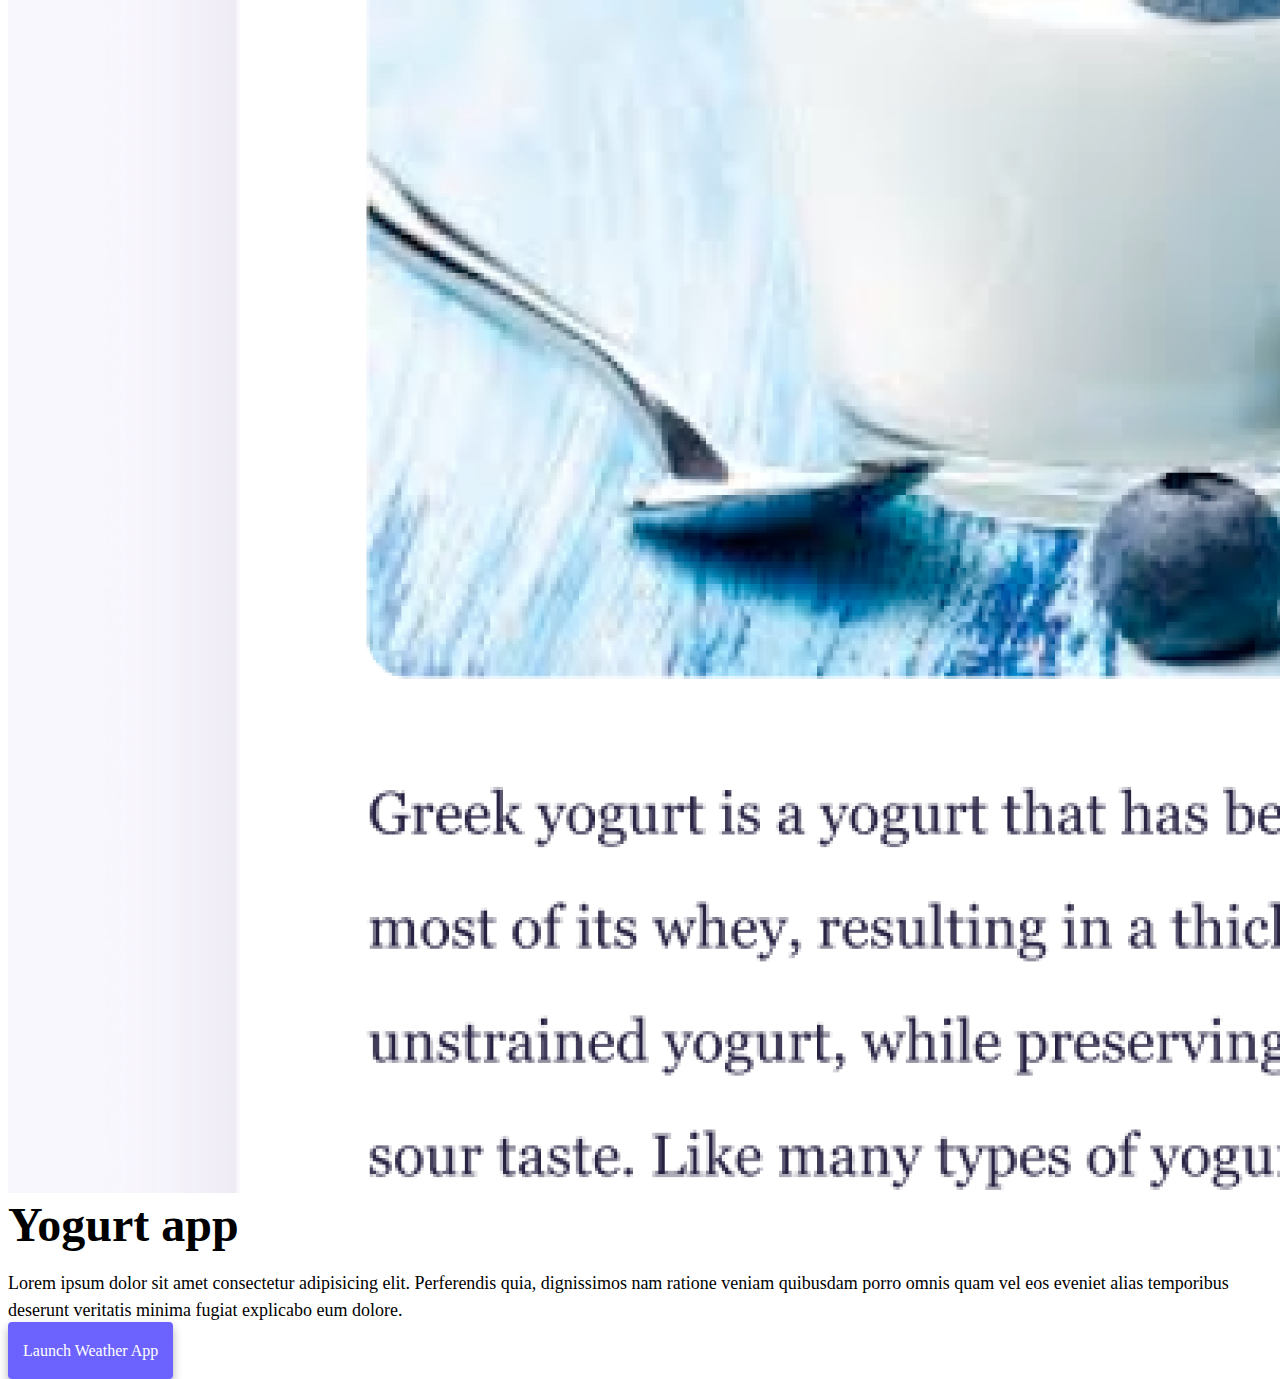
==== commit ffcace5f: "added the meta description" ====
--- a/index.html
+++ b/index.html
@@ -4,7 +4,10 @@
     <meta charset="UTF-8" />
     <meta http-equiv="X-UA-Compatible" content="IE=edge" />
     <meta name="viewport" content="width=device-width, initial-scale=1.0" />
-    <meta name="description" content="This is a portfolio website for front-end developer, Jacinta Ngethe."
+    <meta
+      name="description"
+      content="This is a portfolio website for front-end developer, Jacinta Ngethe."
+    />
     <title>Jacinta Ngethe,front-end developer</title>
     <link
       href="https://cdn.jsdelivr.net/npm/bootstrap@5.0.0-beta2/dist/css/bootstrap.min.css"
@@ -55,8 +58,15 @@
     <h1 class="text-center">Jacinta Ngethe</h1>
     <h3 class="text-center">Front-end developer, based in United States</h3>
     <div class="navigation-links mb-5">
-      <a href="about.html#contact" class="primary-link" title="contact jacinta ngethe">Contact me</a>
-      <a href="about.html" class="secondary-link" title="about jacinta ngethe">About me</a>
+      <a
+        href="about.html#contact"
+        class="primary-link"
+        title="contact jacinta ngethe"
+        >Contact me</a
+      >
+      <a href="about.html" class="secondary-link" title="about jacinta ngethe"
+        >About me</a
+      >
     </div>
     <div class="container">
       <div class="row">
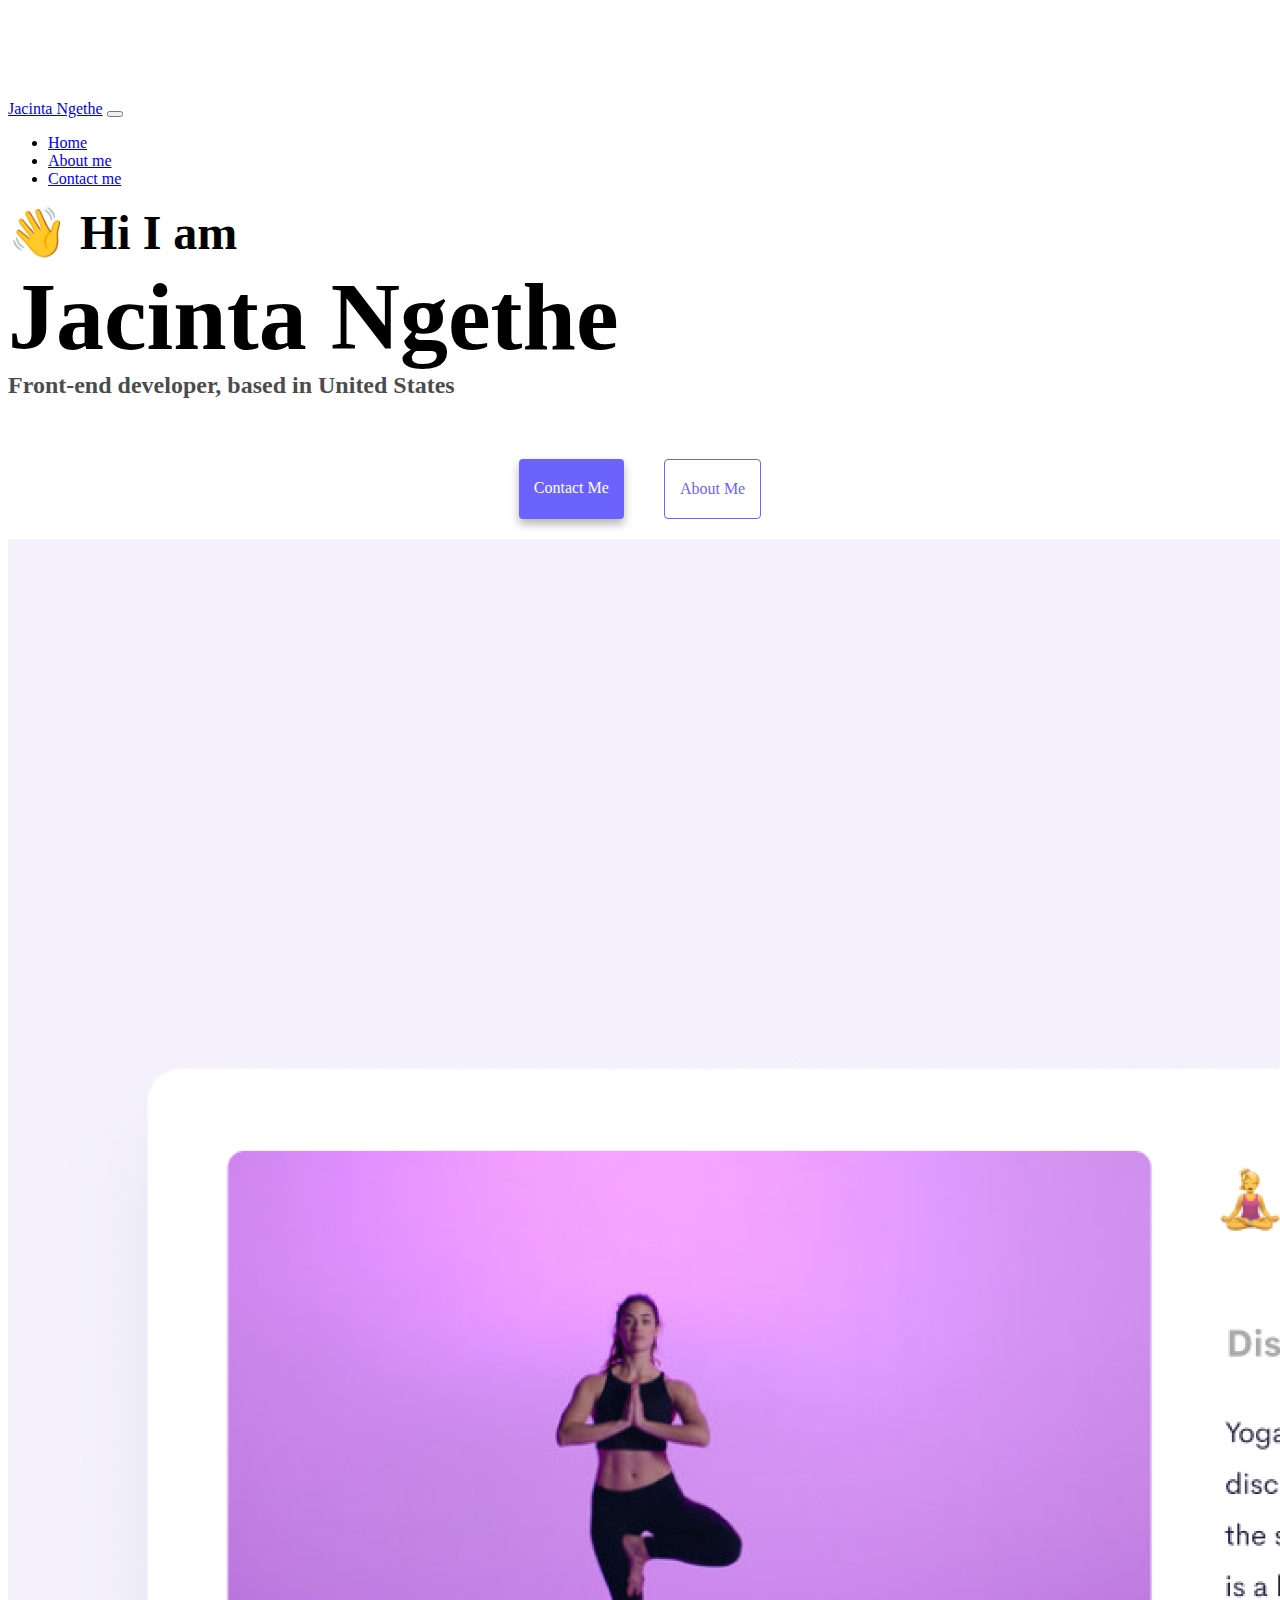
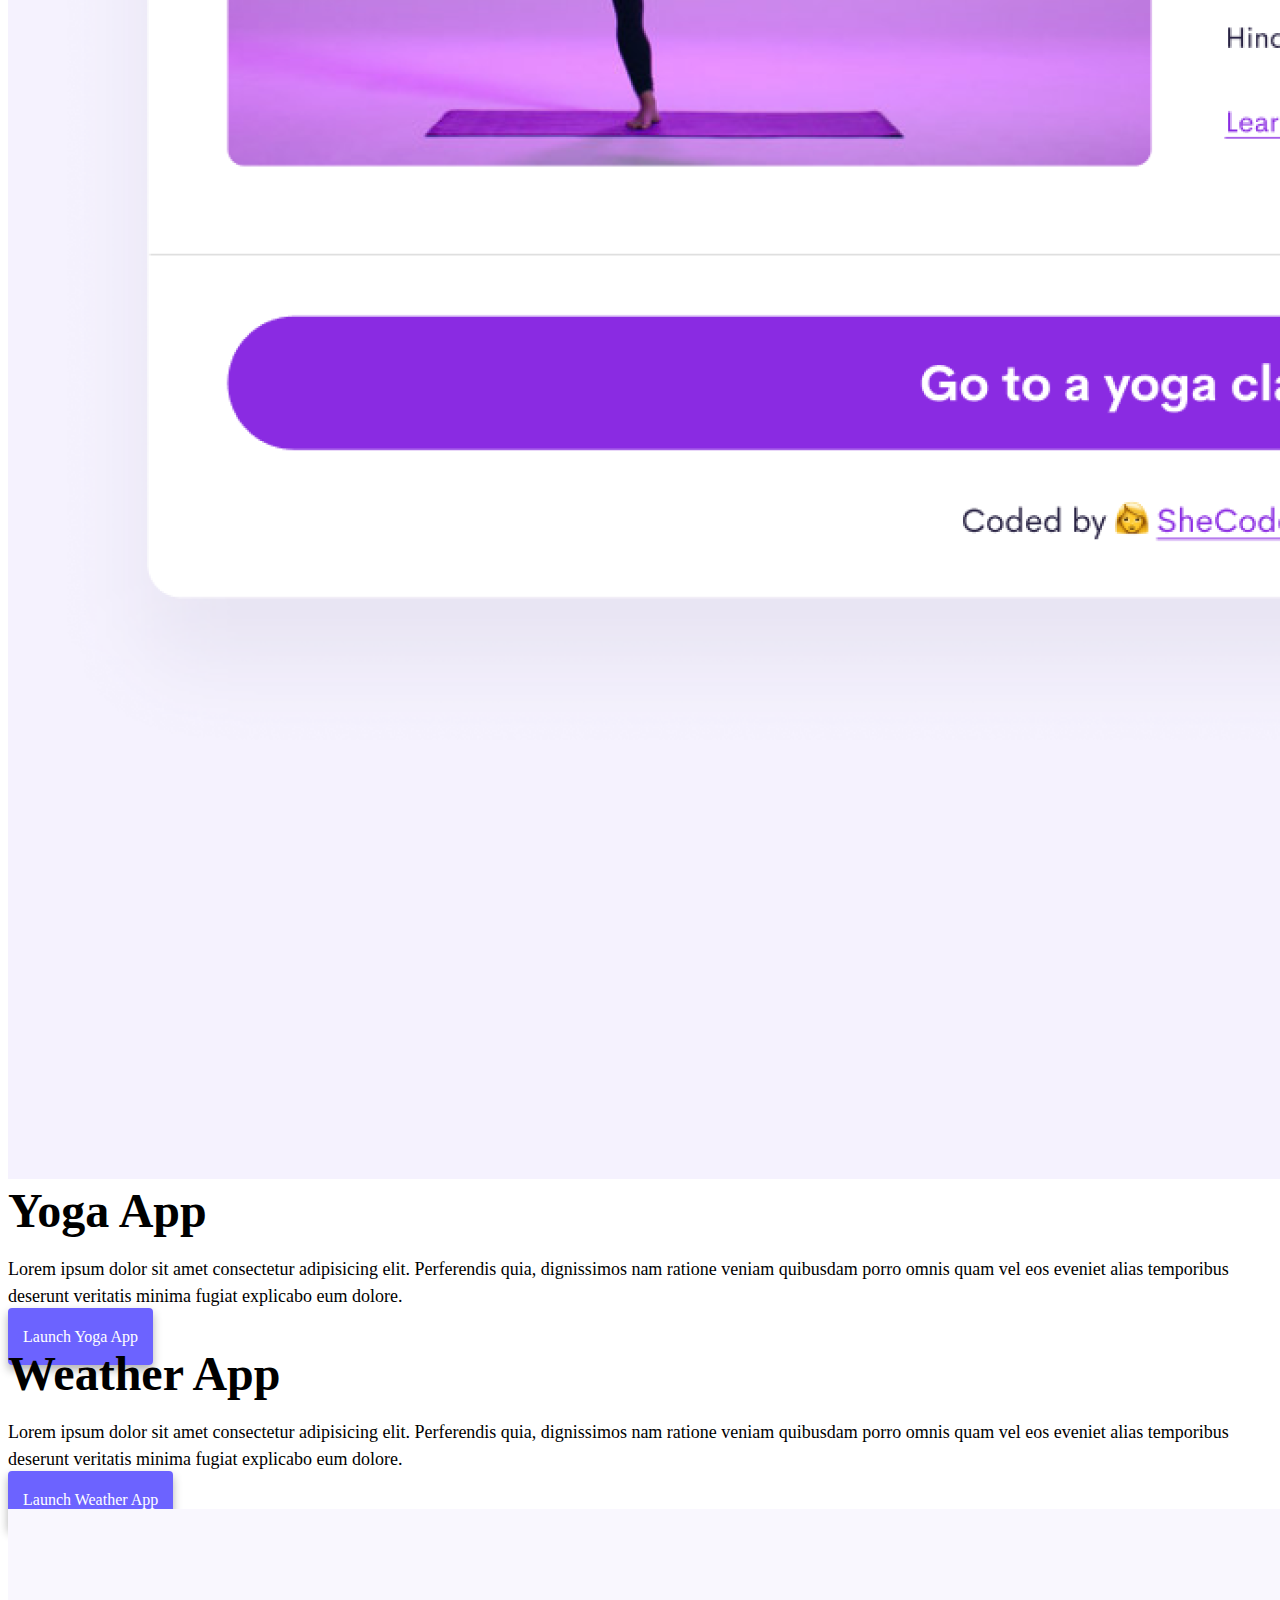
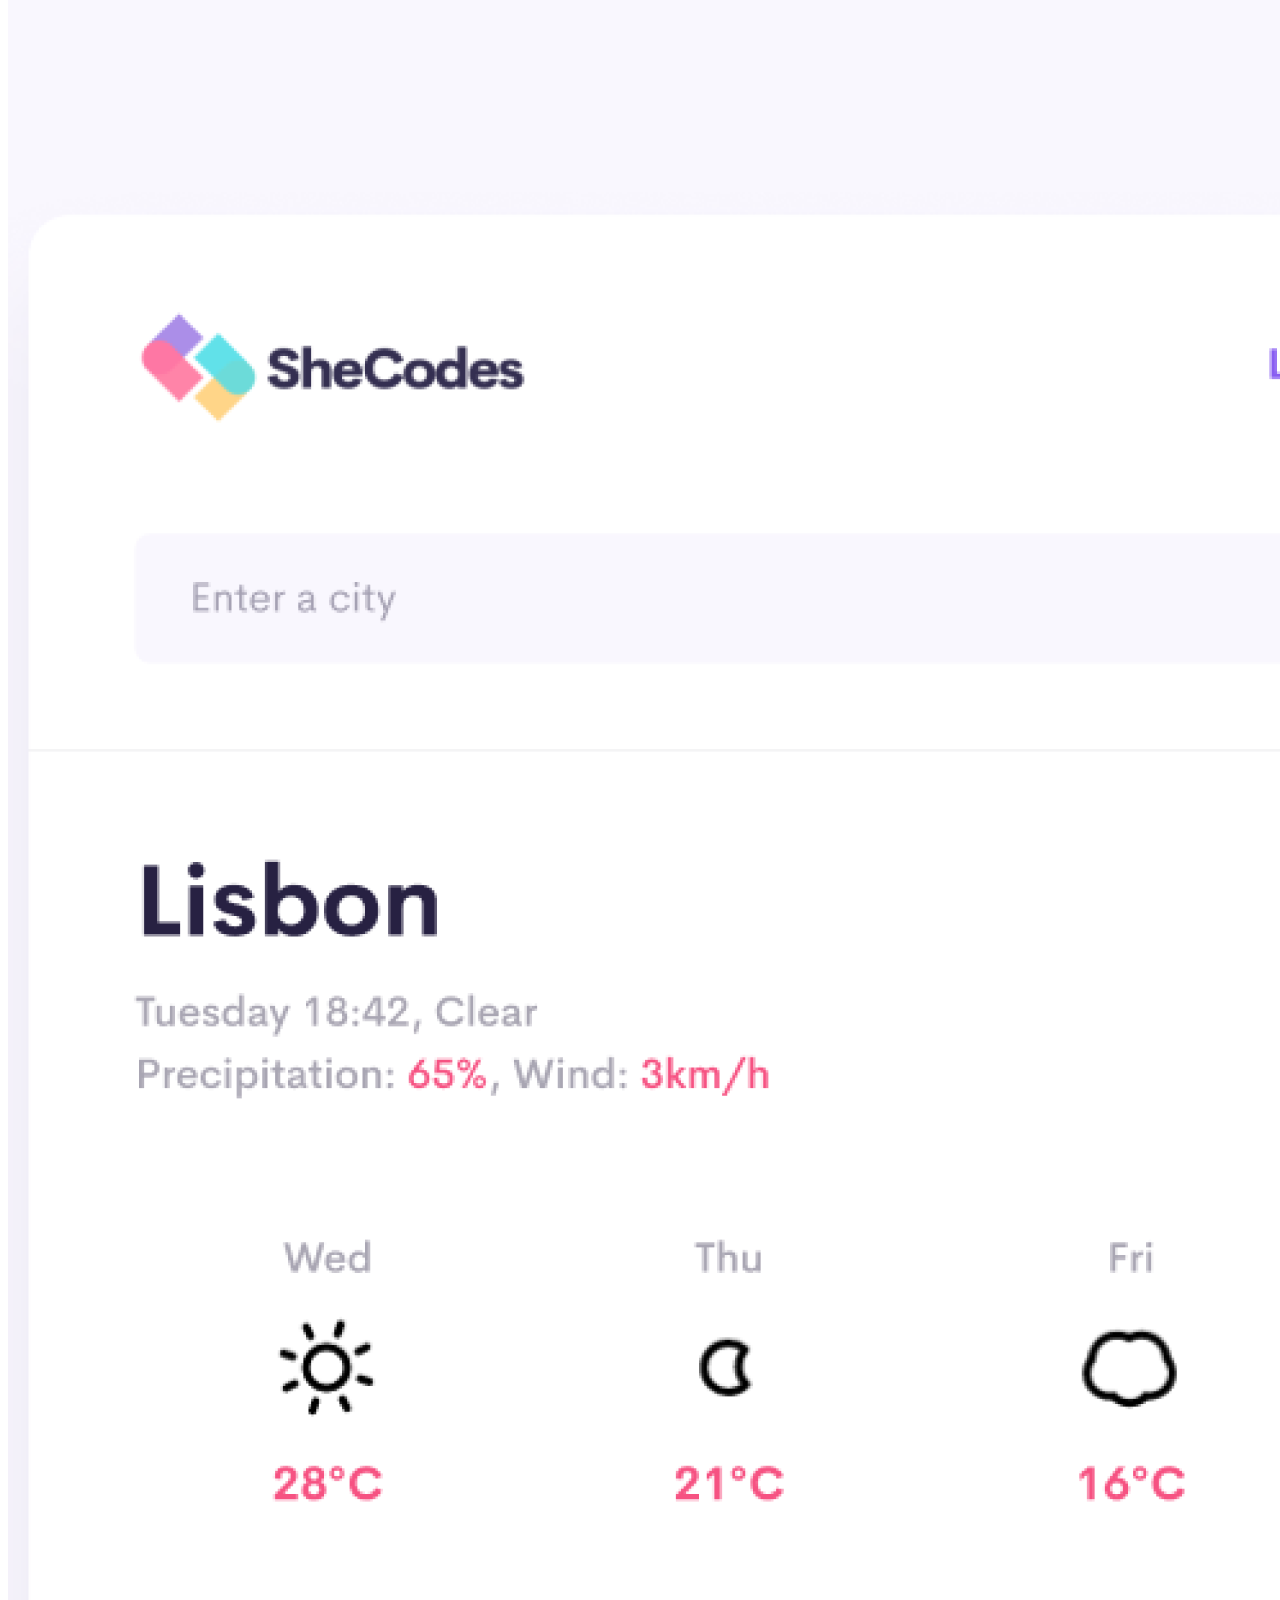
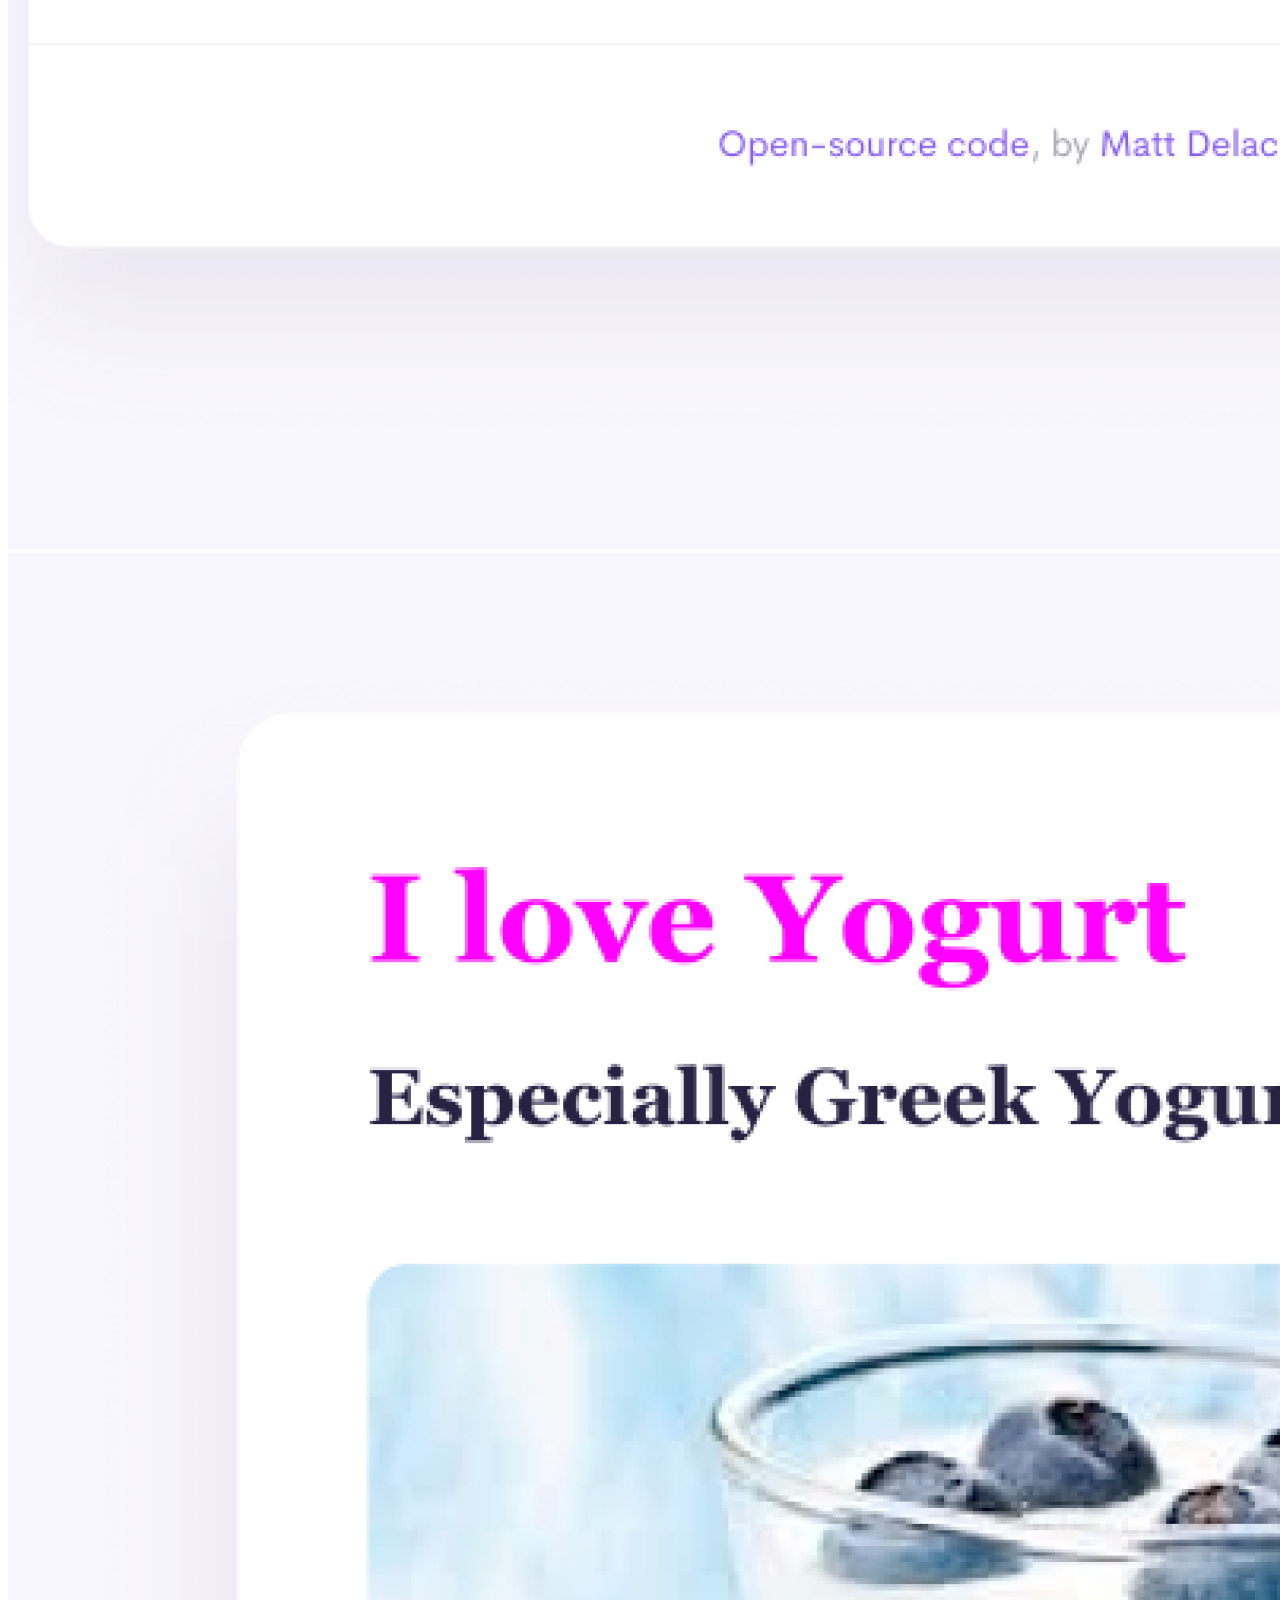
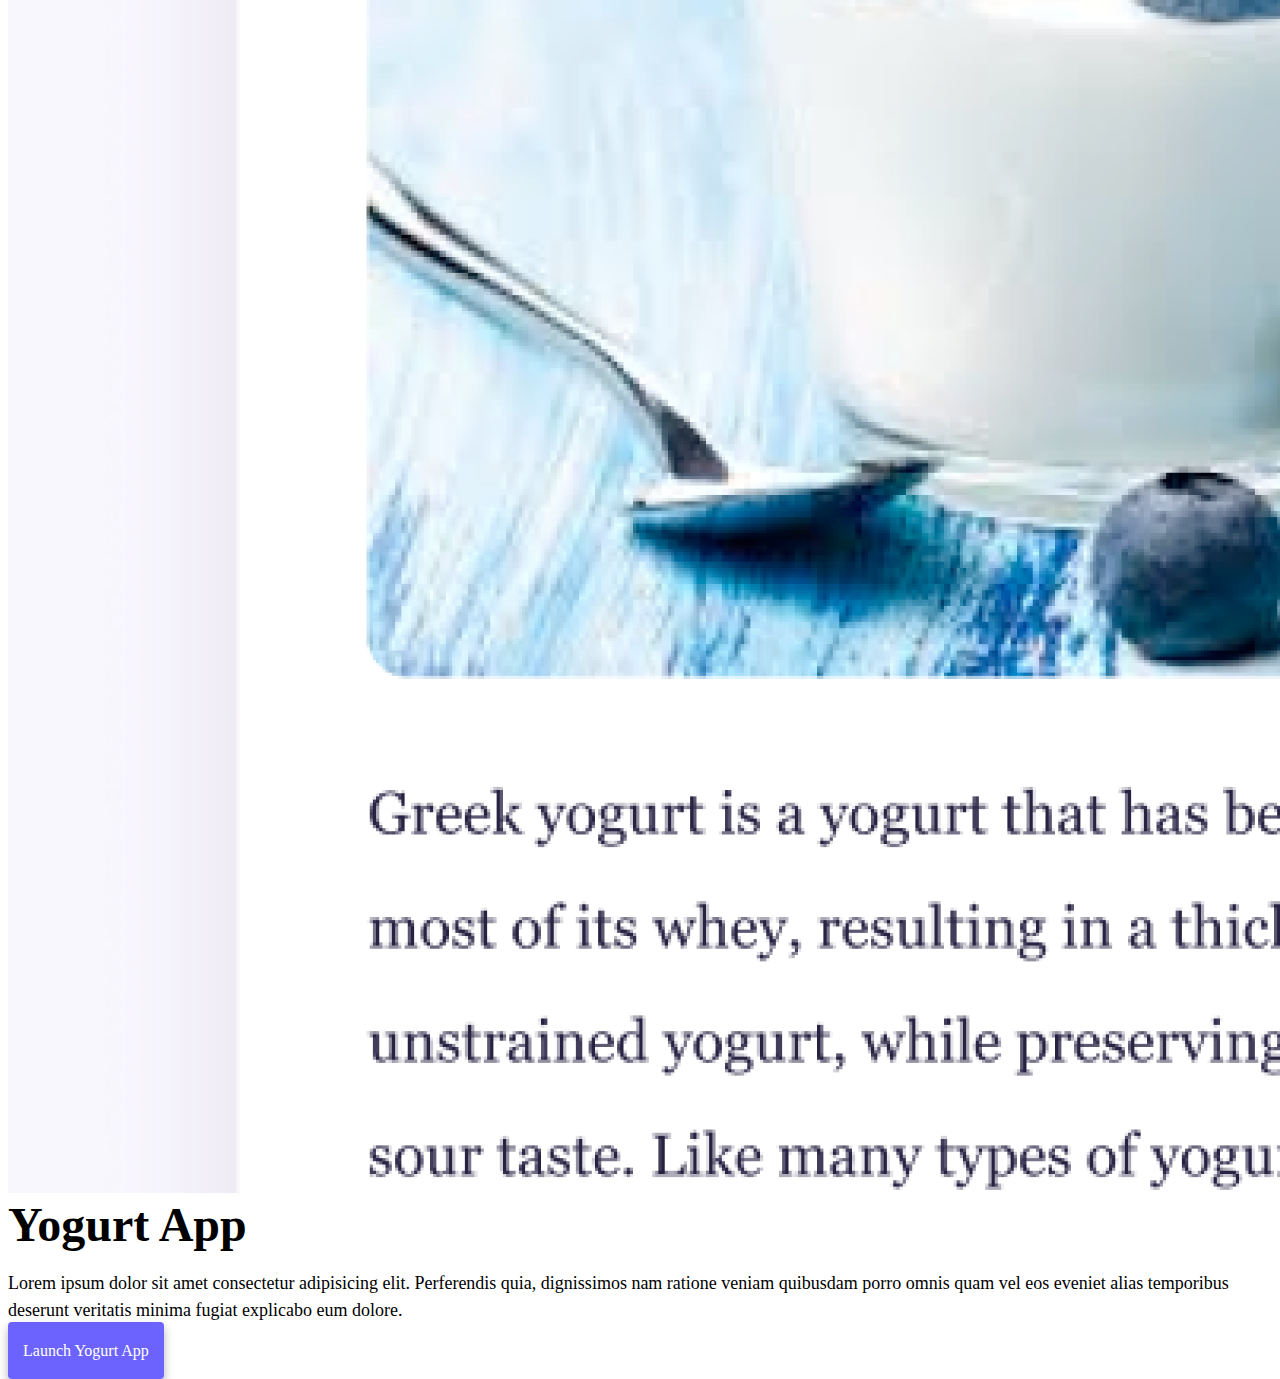
==== commit 6ec41324: "added titles" ====
--- a/index.html
+++ b/index.html
@@ -78,7 +78,7 @@
           />
         </div>
         <div class="col-sm-6">
-          <h2 class="mb-3">Yoga app</h2>
+          <h2 class="mb-3">Yoga App</h2>
           <p>
             Lorem ipsum dolor sit amet consectetur adipisicing elit. Perferendis
             quia, dignissimos nam ratione veniam quibusdam porro omnis quam vel
@@ -92,7 +92,7 @@
       </div>
       <div class="row mt-5">
         <div class="col-sm-6">
-          <h2 class="mb-3 d-center d-sm-block">Weather app</h2>
+          <h2 class="mb-3 d-center d-sm-block">Weather App</h2>
           <p>
             Lorem ipsum dolor sit amet consectetur adipisicing elit. Perferendis
             quia, dignissimos nam ratione veniam quibusdam porro omnis quam vel
@@ -100,7 +100,9 @@
             explicabo eum dolore.
           </p>
           <div class="mt-5">
-            <a href="#" class="primary-link project">Launch Weather App</a>
+            <a href="#" class="primary-link project" title="weather project"
+              >Launch Weather App</a
+            >
           </div>
         </div>
         <div class="col-sm-6">
@@ -120,7 +122,7 @@
           />
         </div>
         <div class="col-sm-6">
-          <h2 class="mb-3">Yogurt app</h2>
+          <h2 class="mb-3">Yogurt App</h2>
           <p>
             Lorem ipsum dolor sit amet consectetur adipisicing elit. Perferendis
             quia, dignissimos nam ratione veniam quibusdam porro omnis quam vel
@@ -128,7 +130,9 @@
             explicabo eum dolore.
           </p>
           <div class="mt-5">
-            <a href="#" class="primary-link project">Launch Weather App</a>
+            <a href="#" class="primary-link project" title="Yogurt project"
+              >Launch Yogurt App</a
+            >
           </div>
         </div>
       </div>
